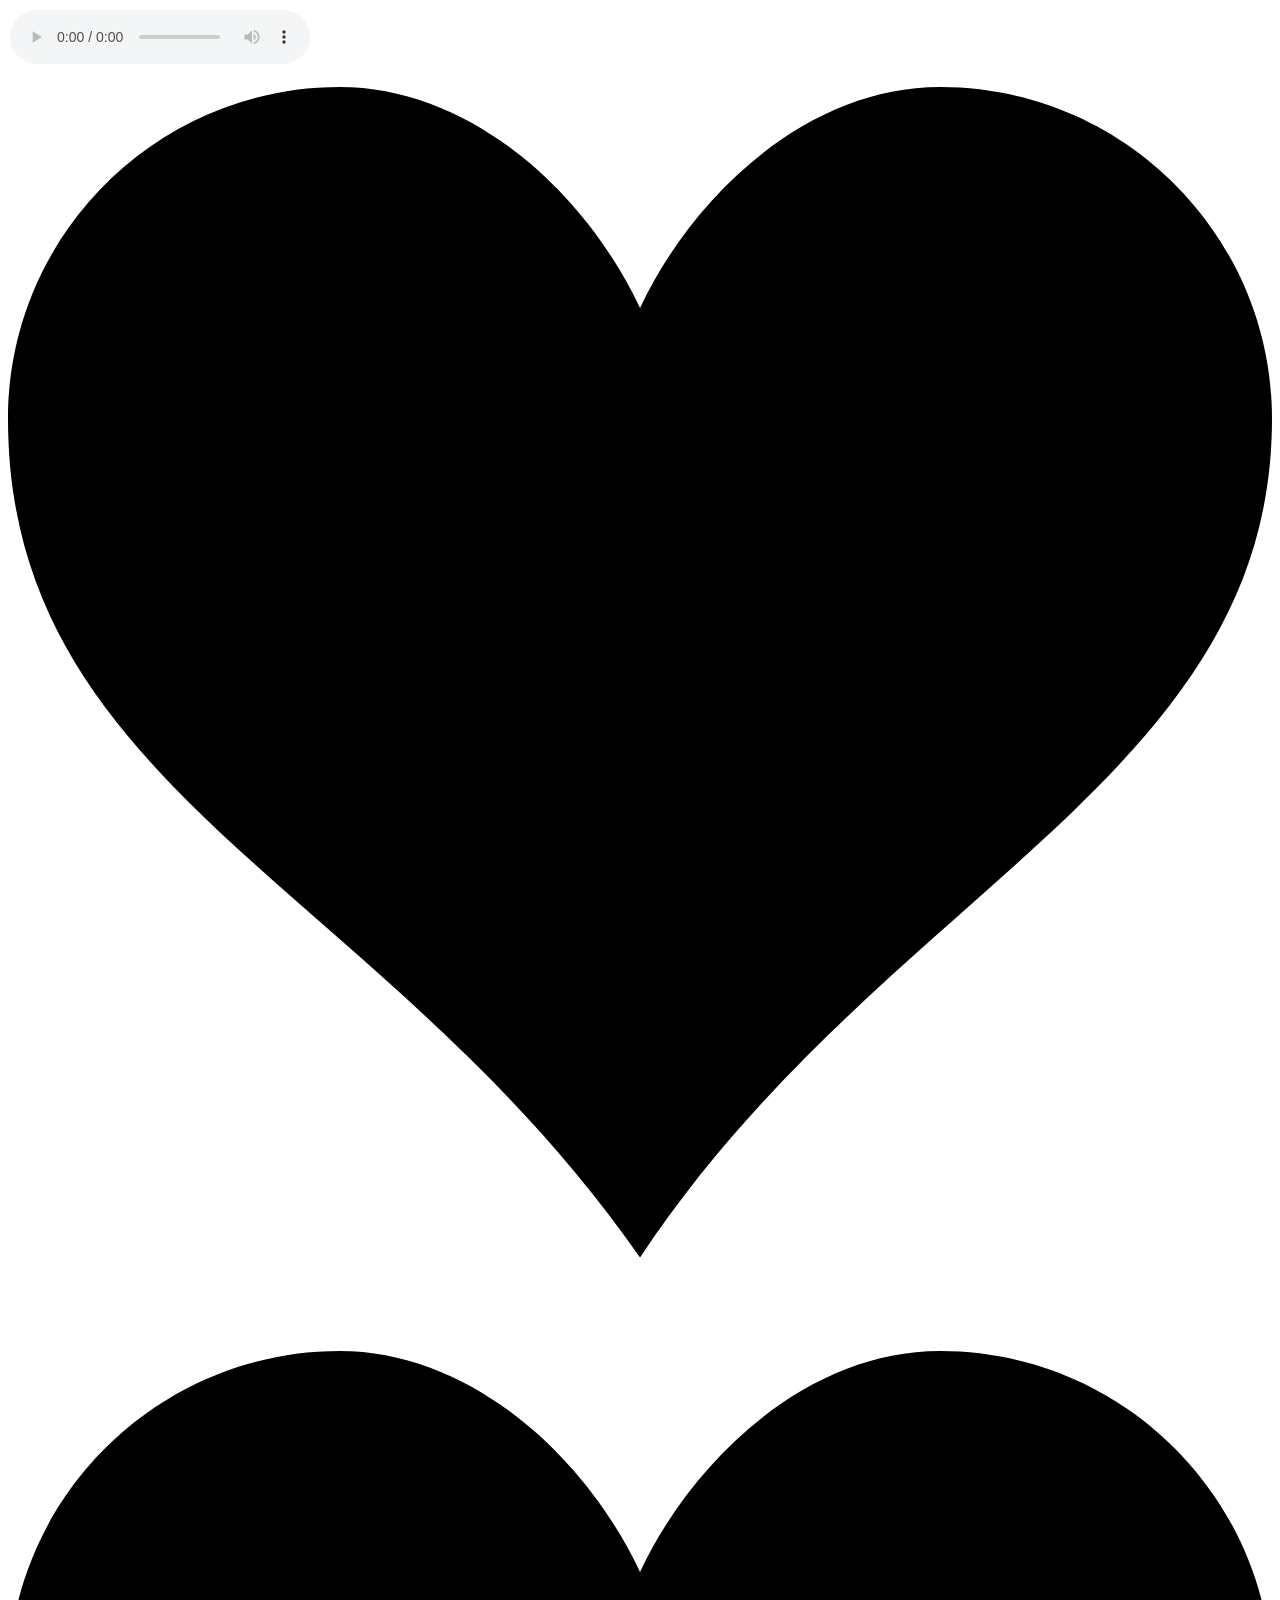
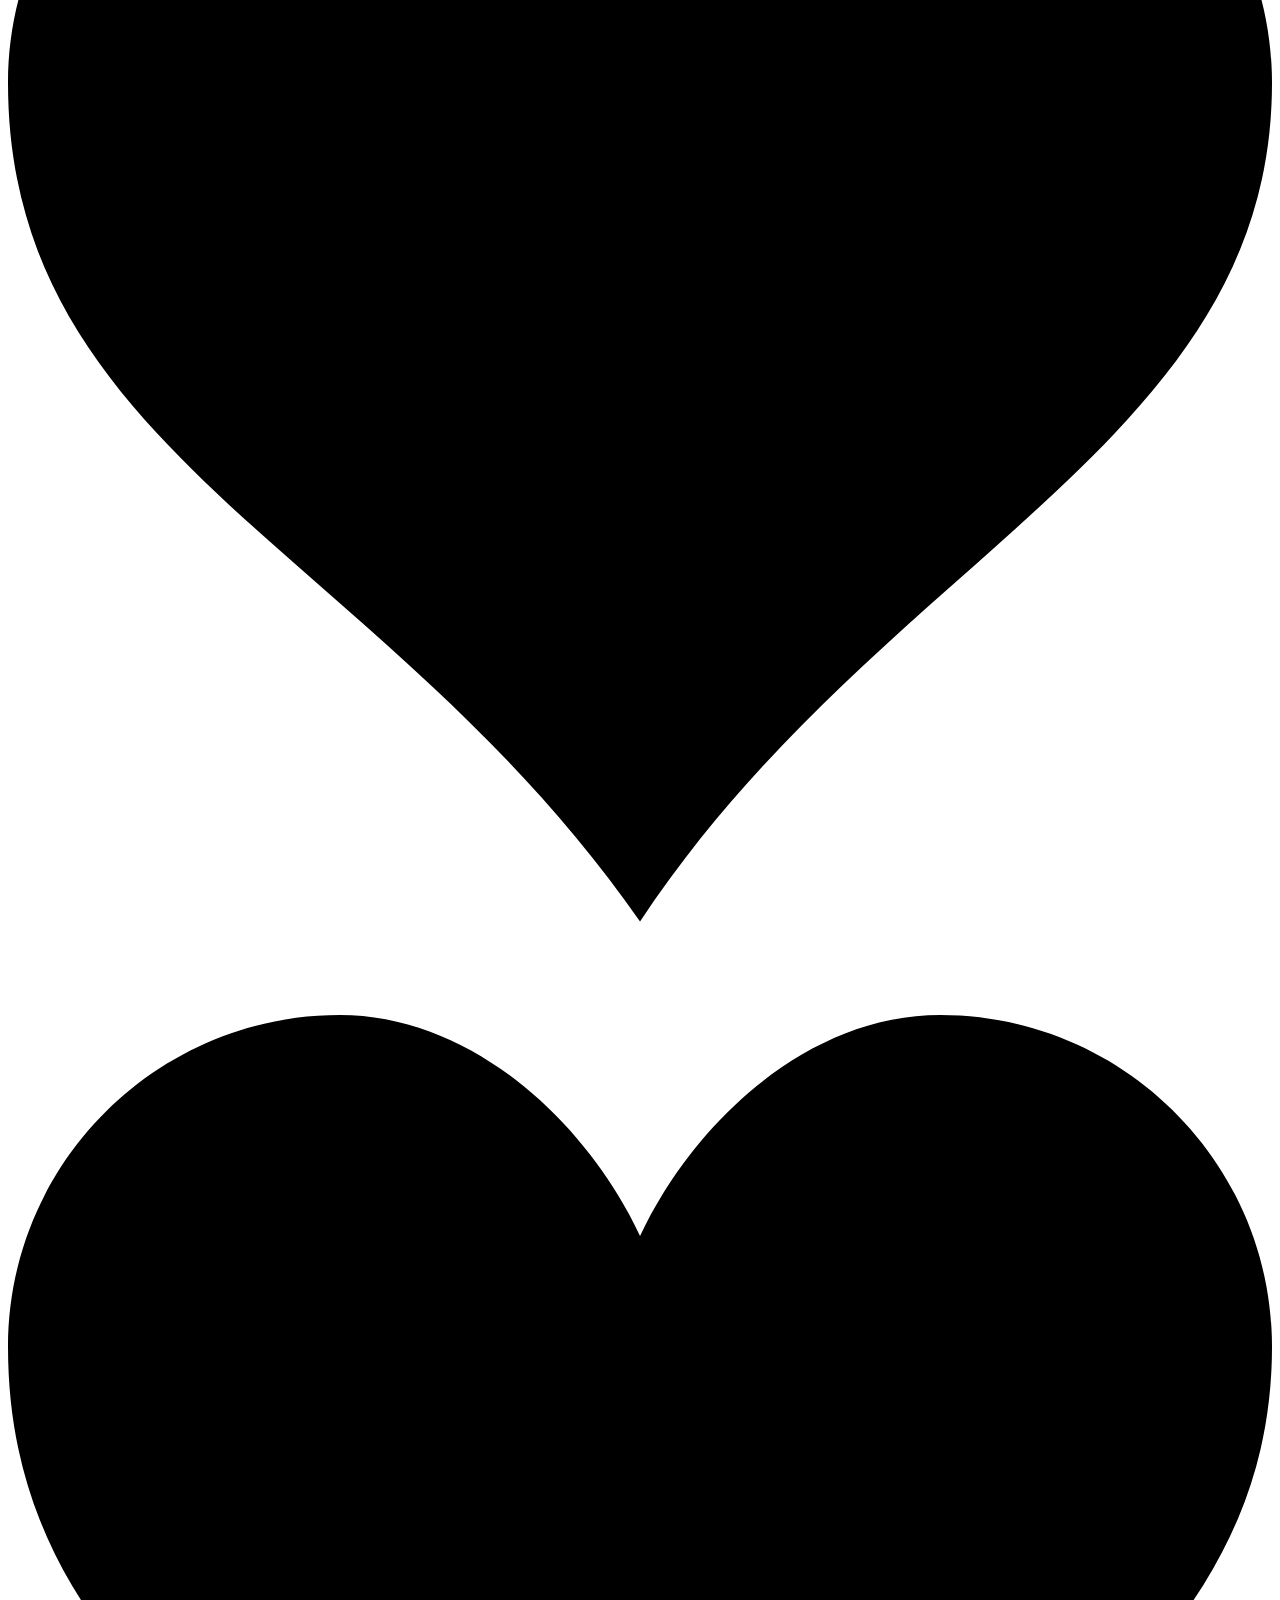
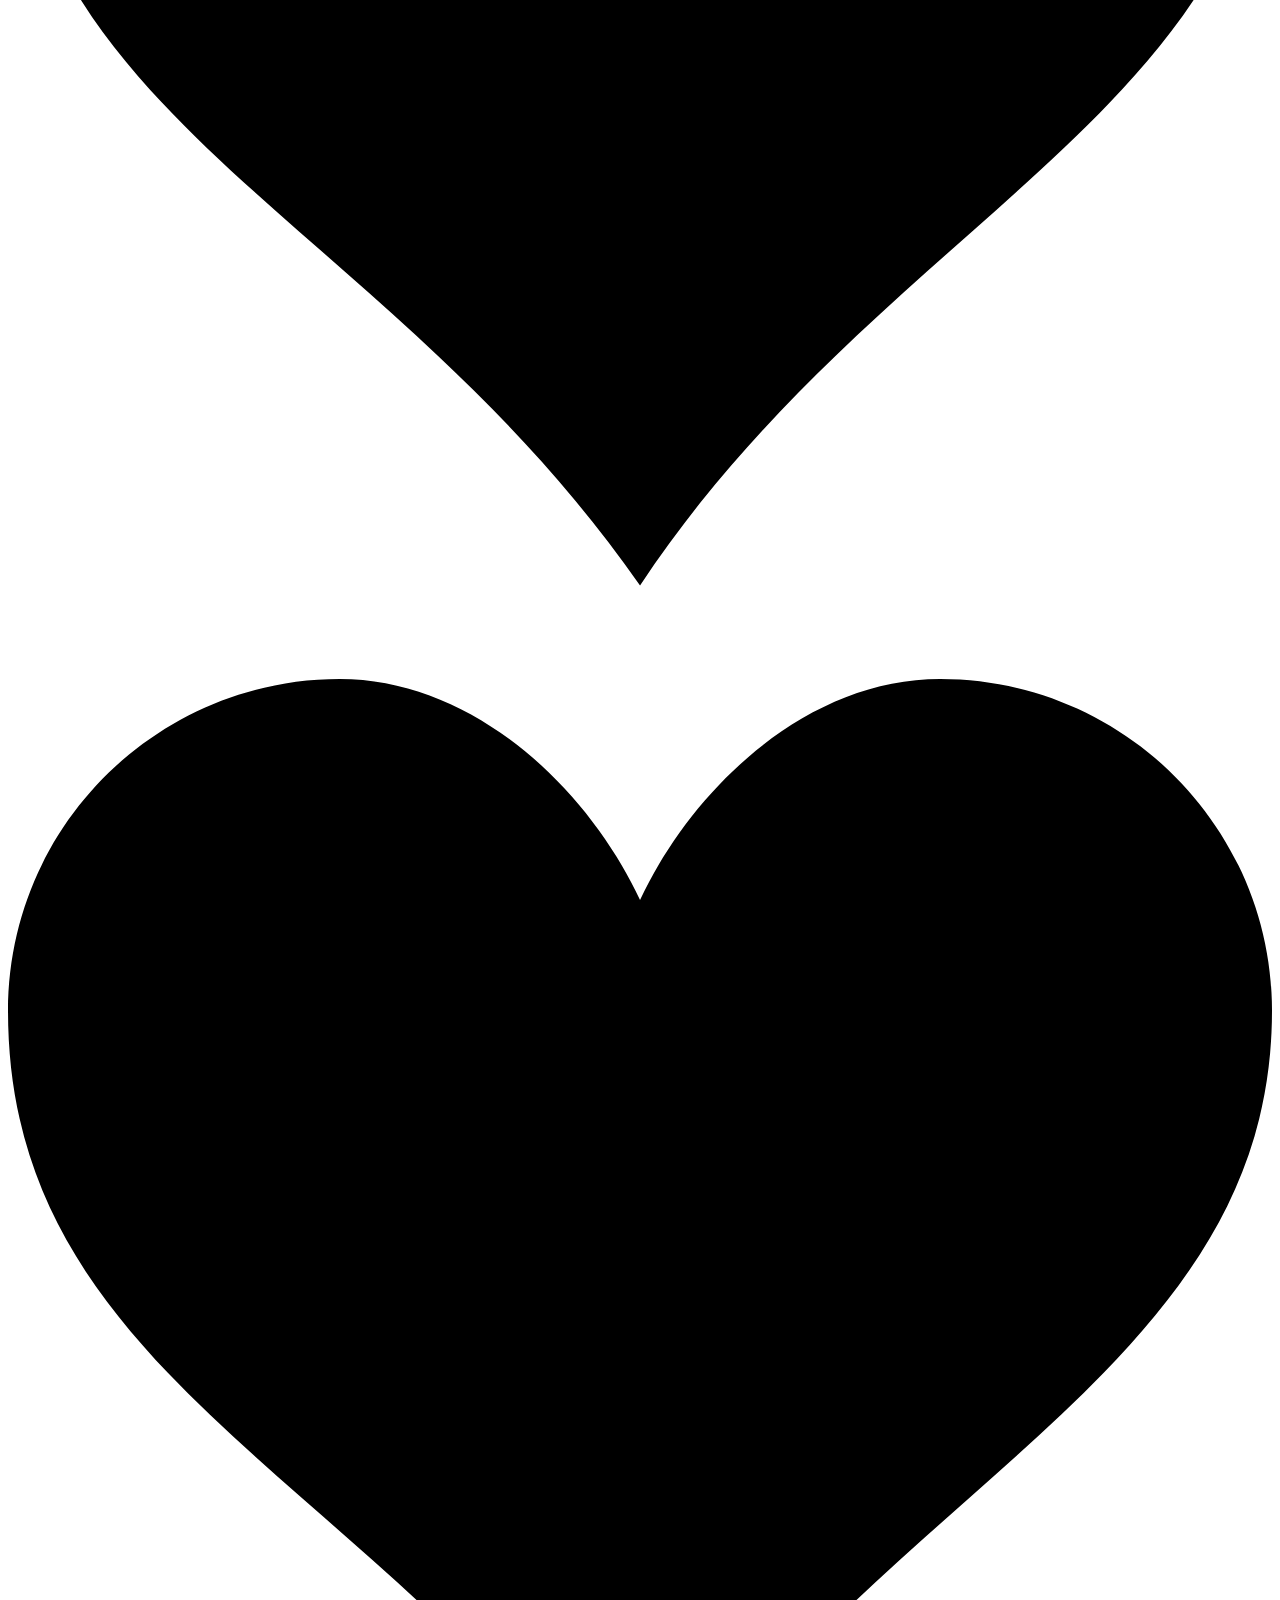
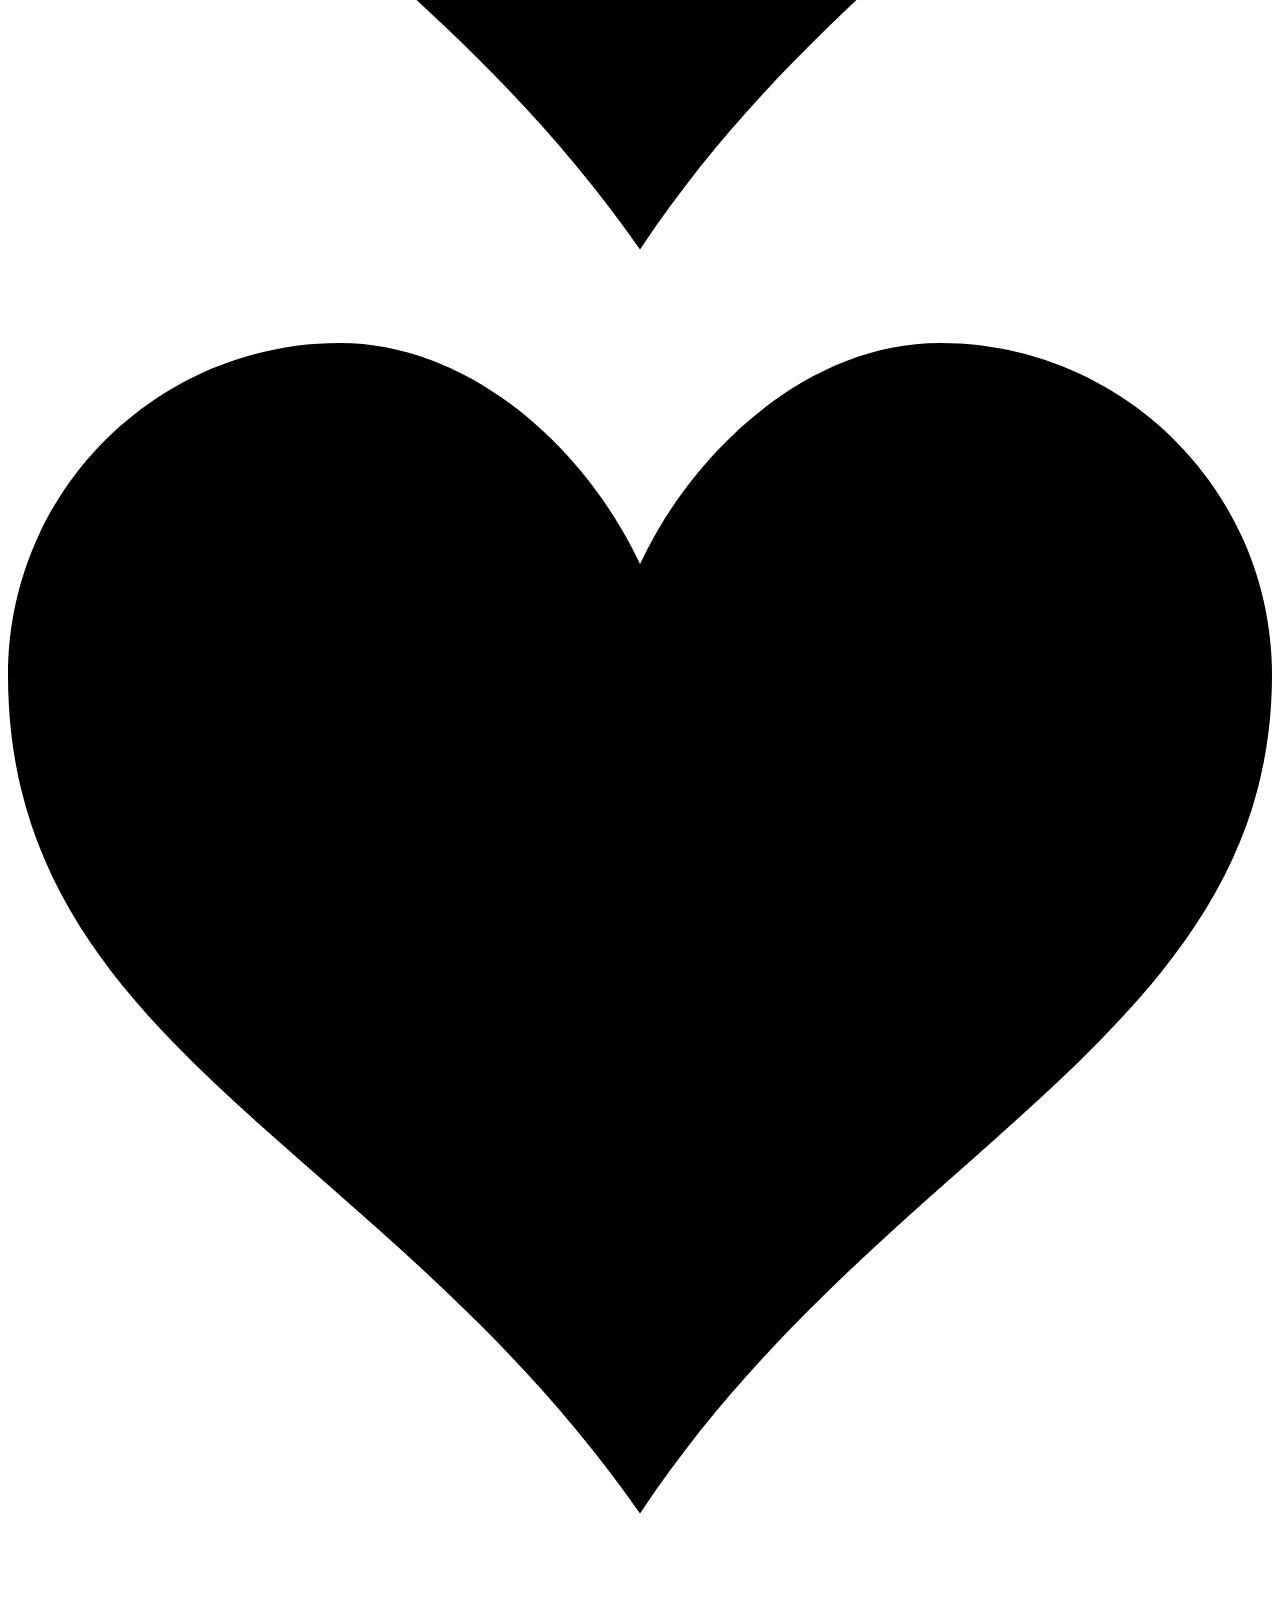
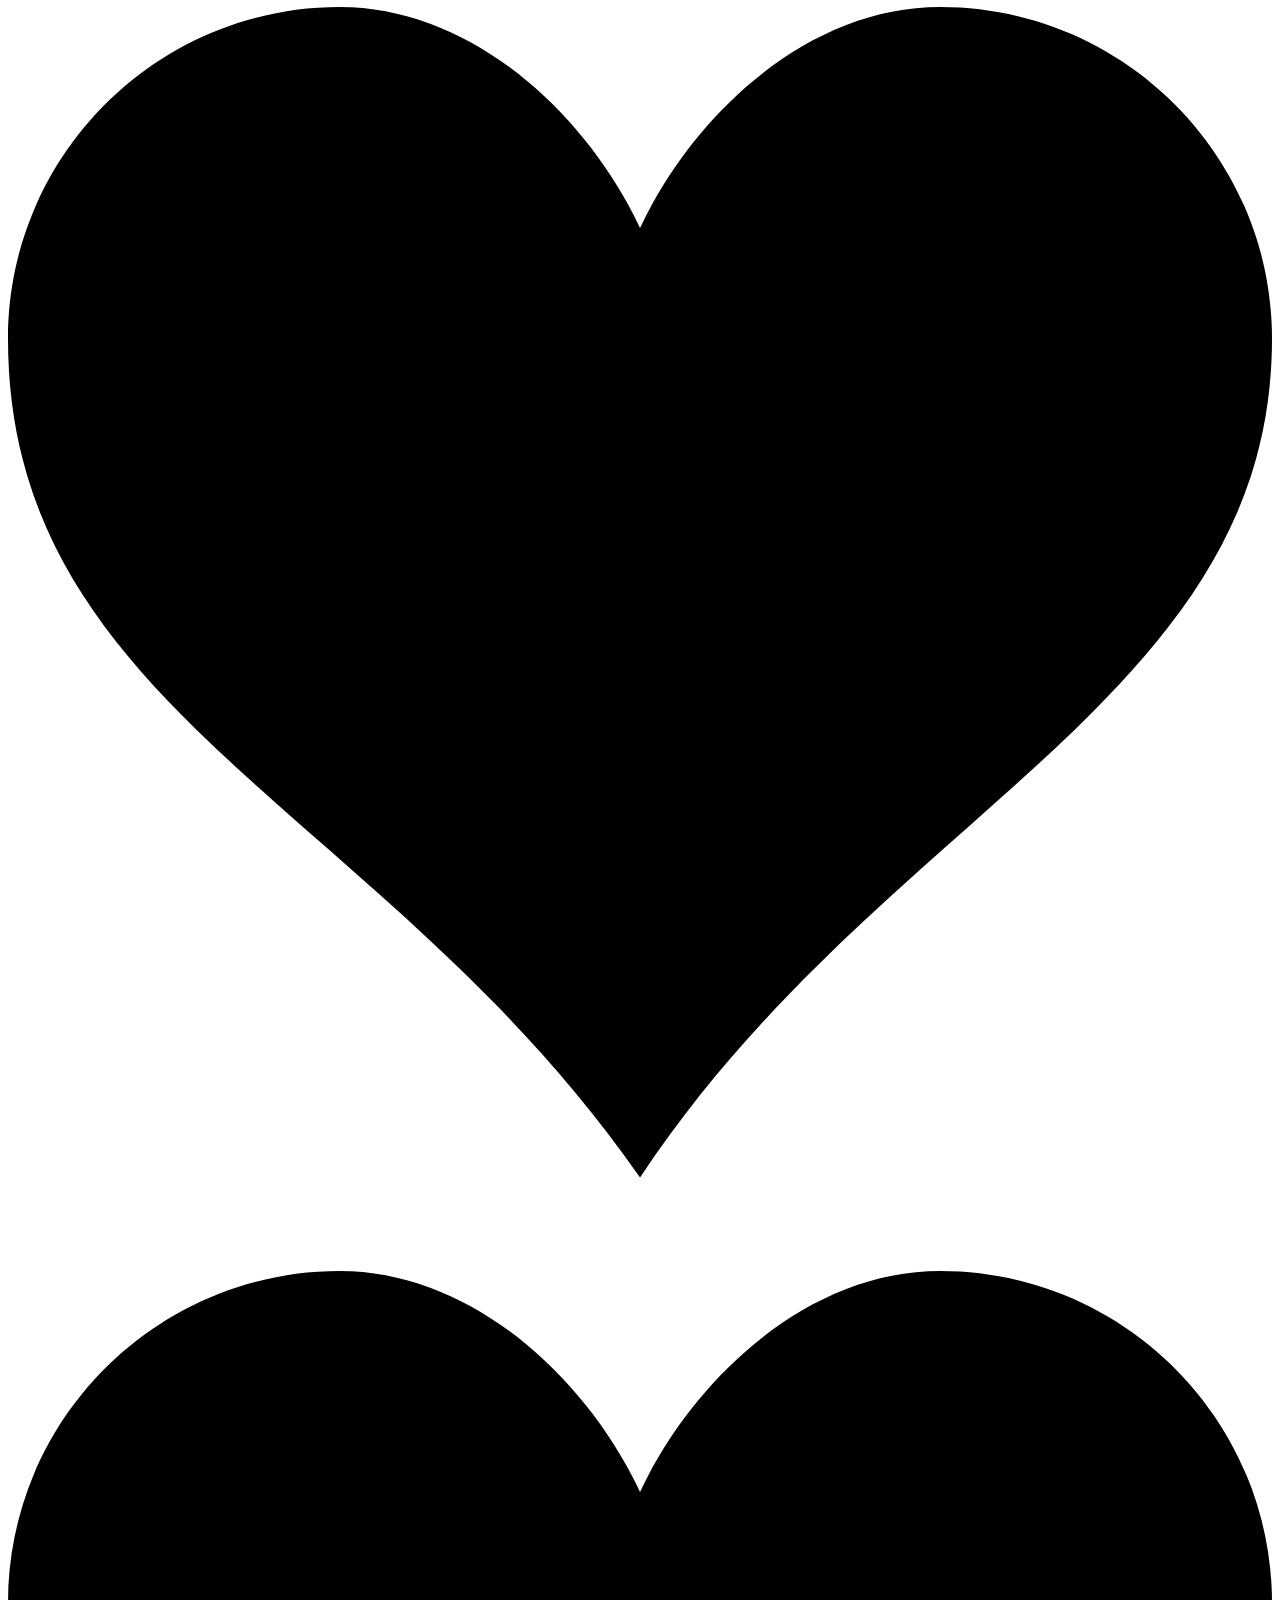
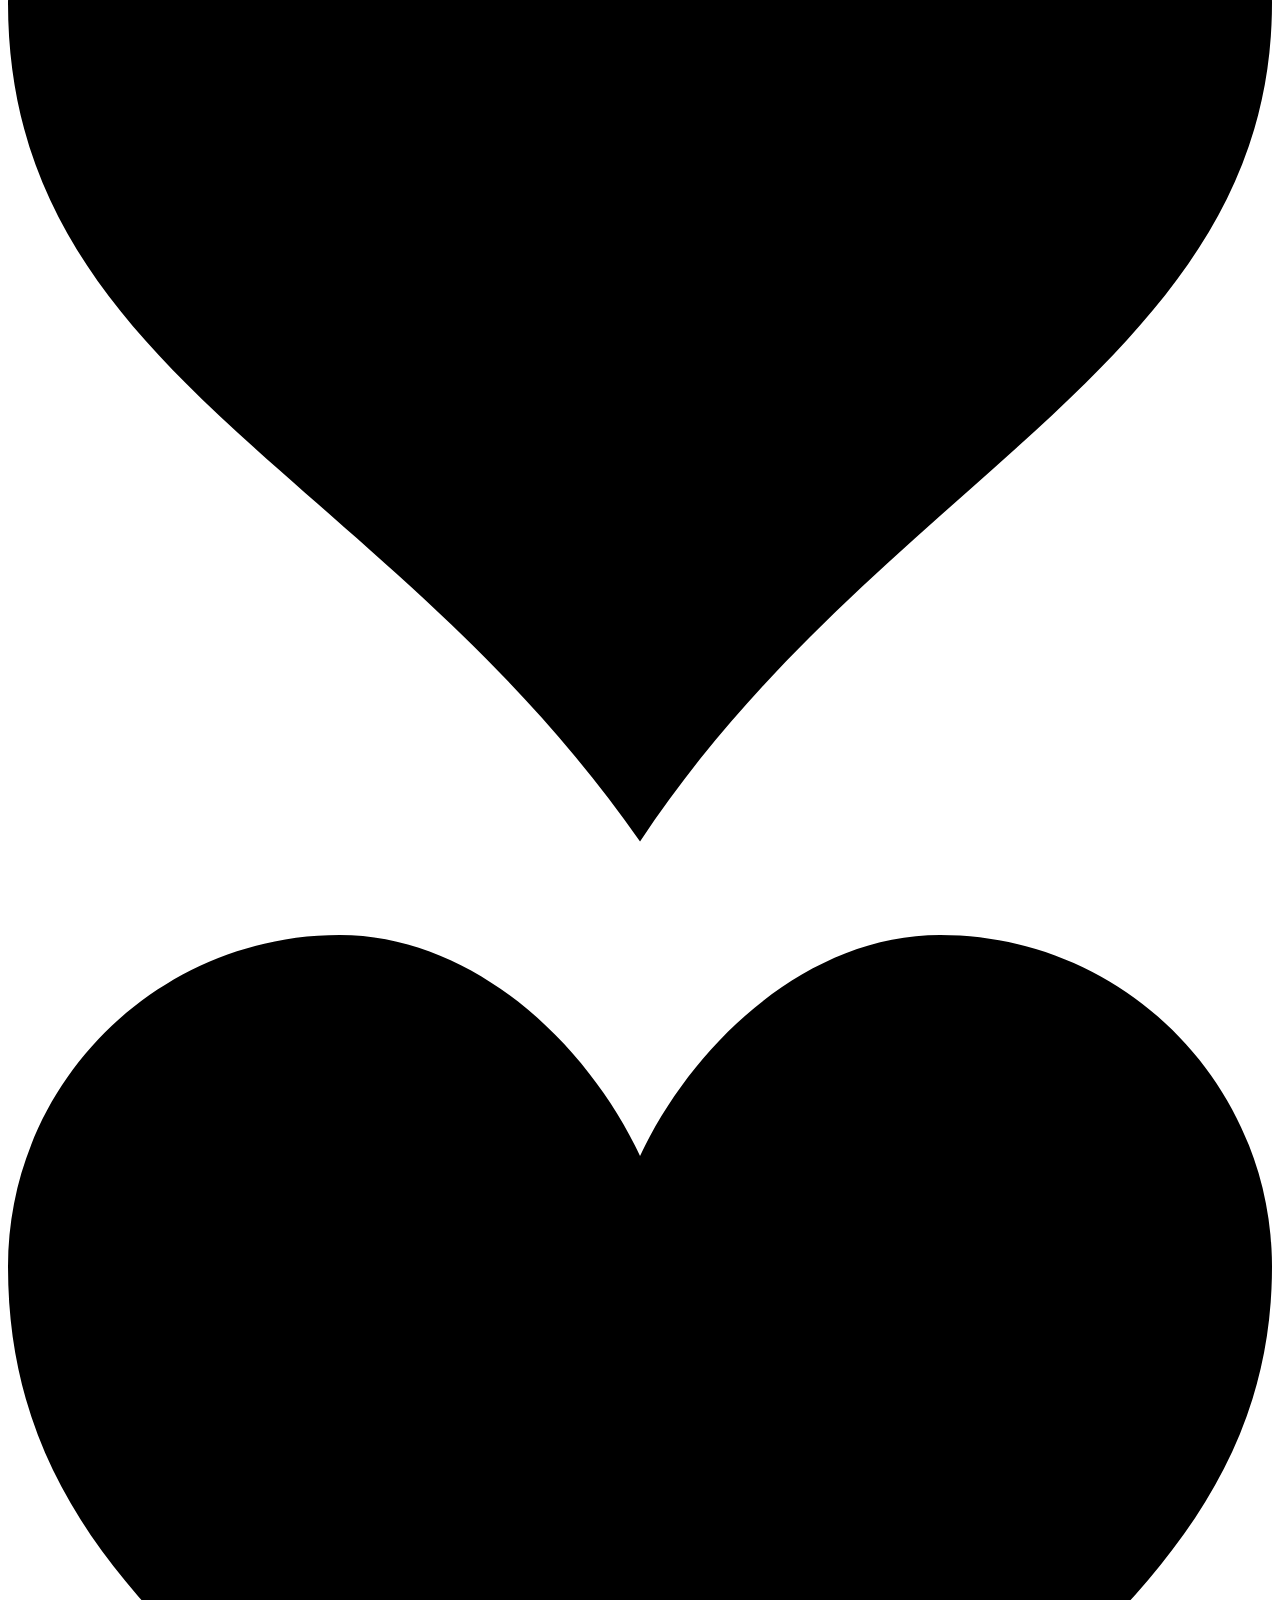
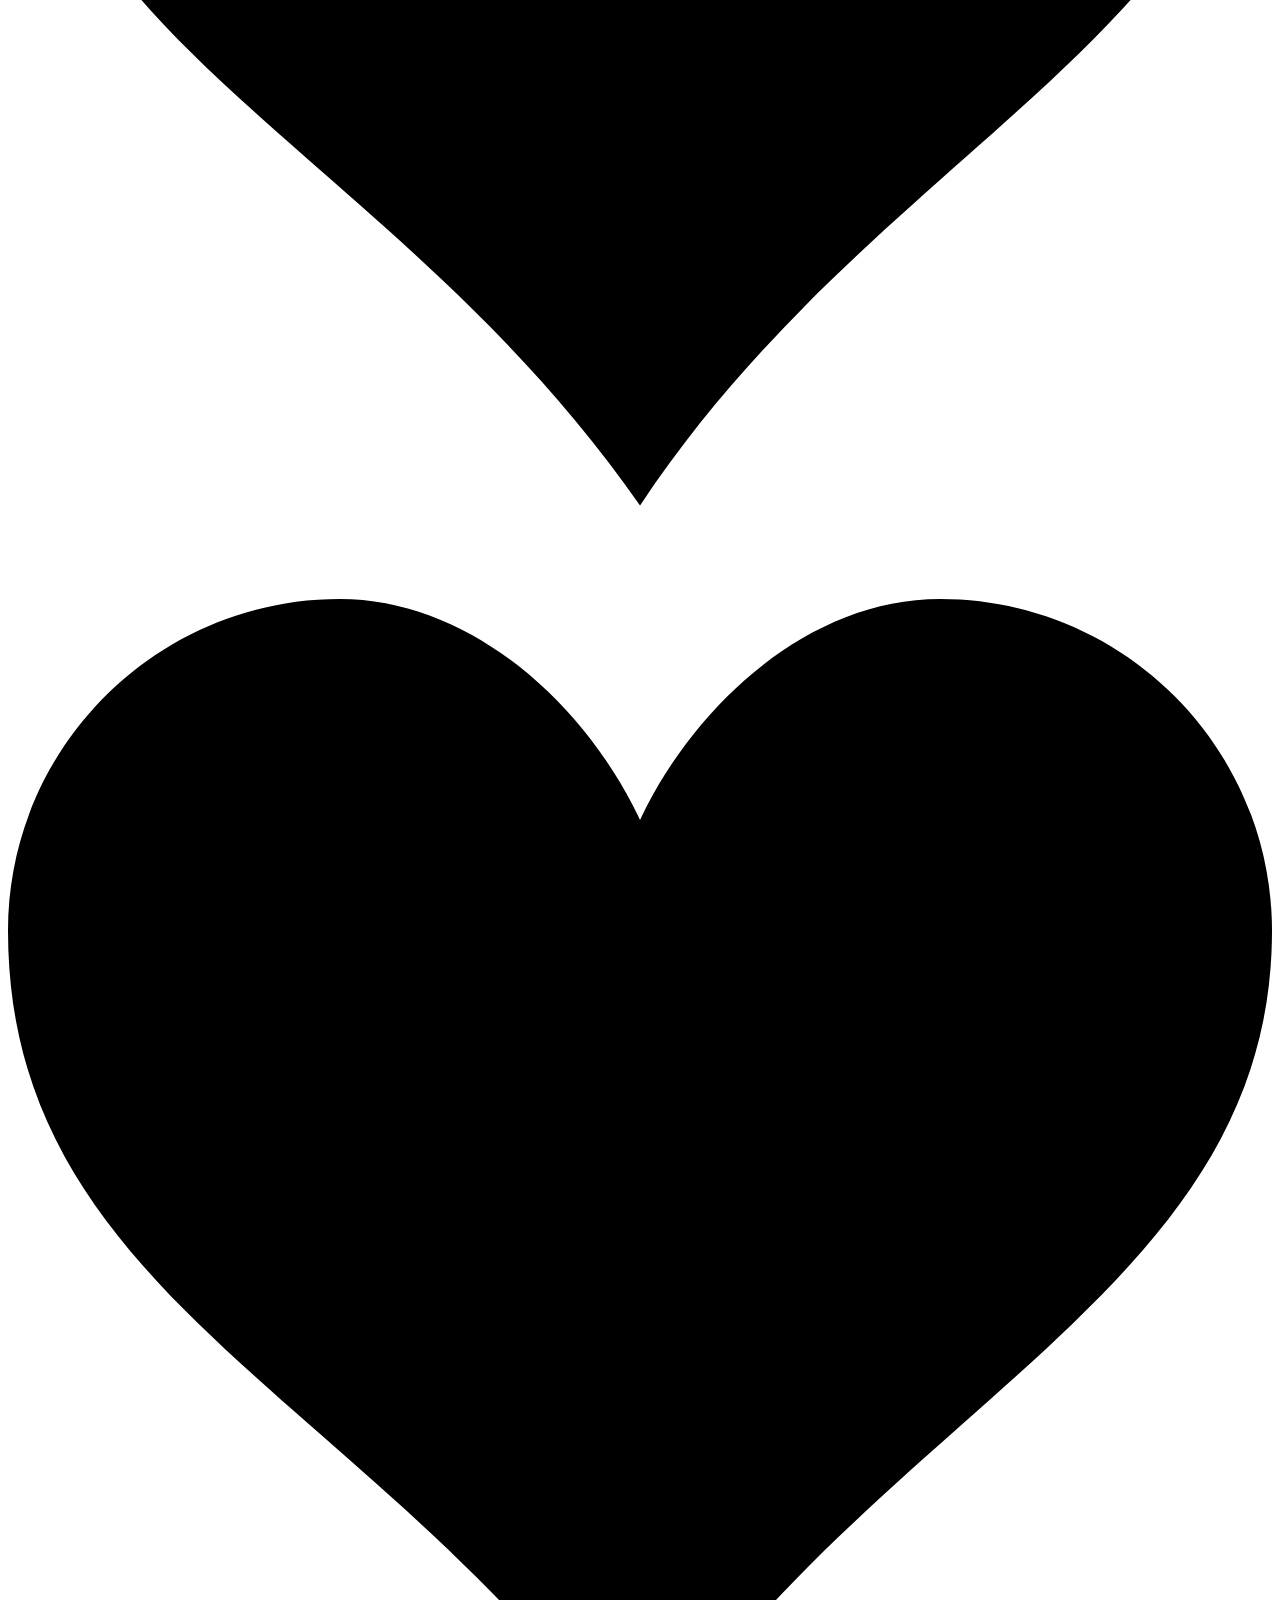
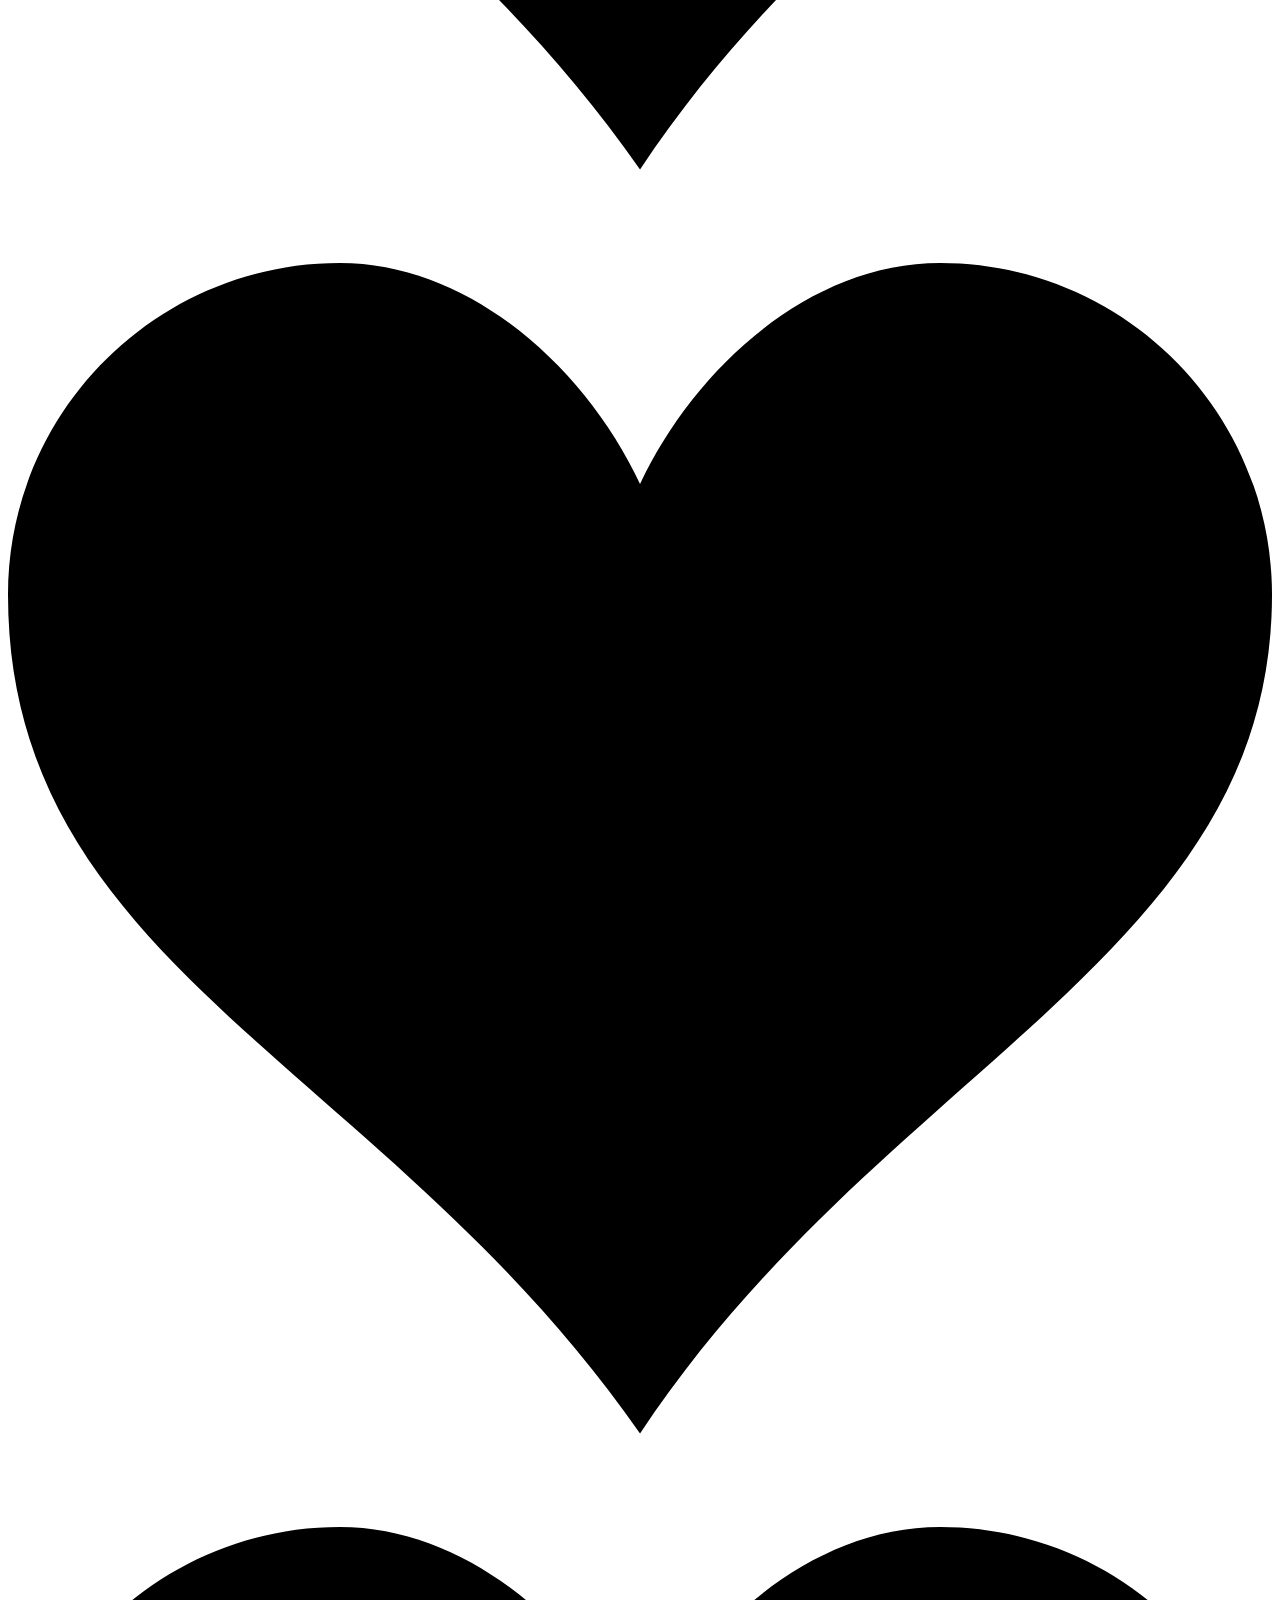
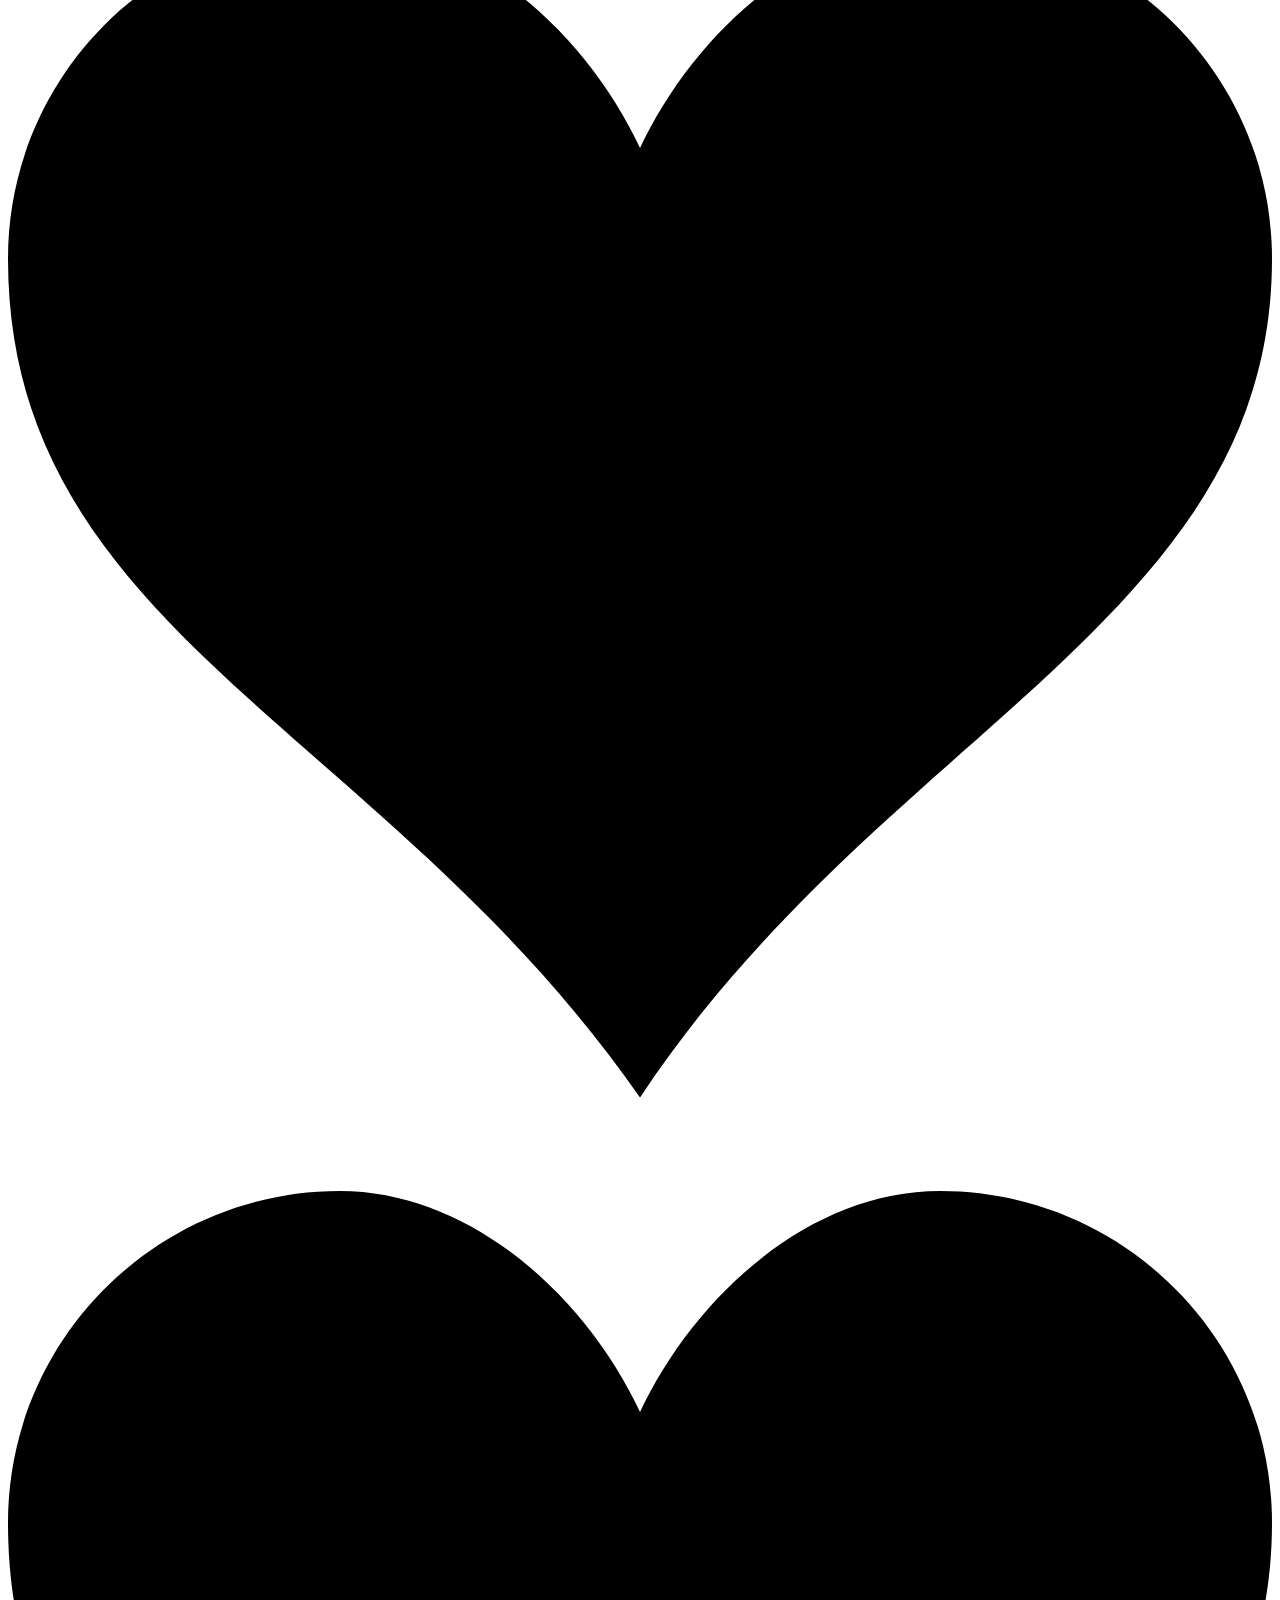
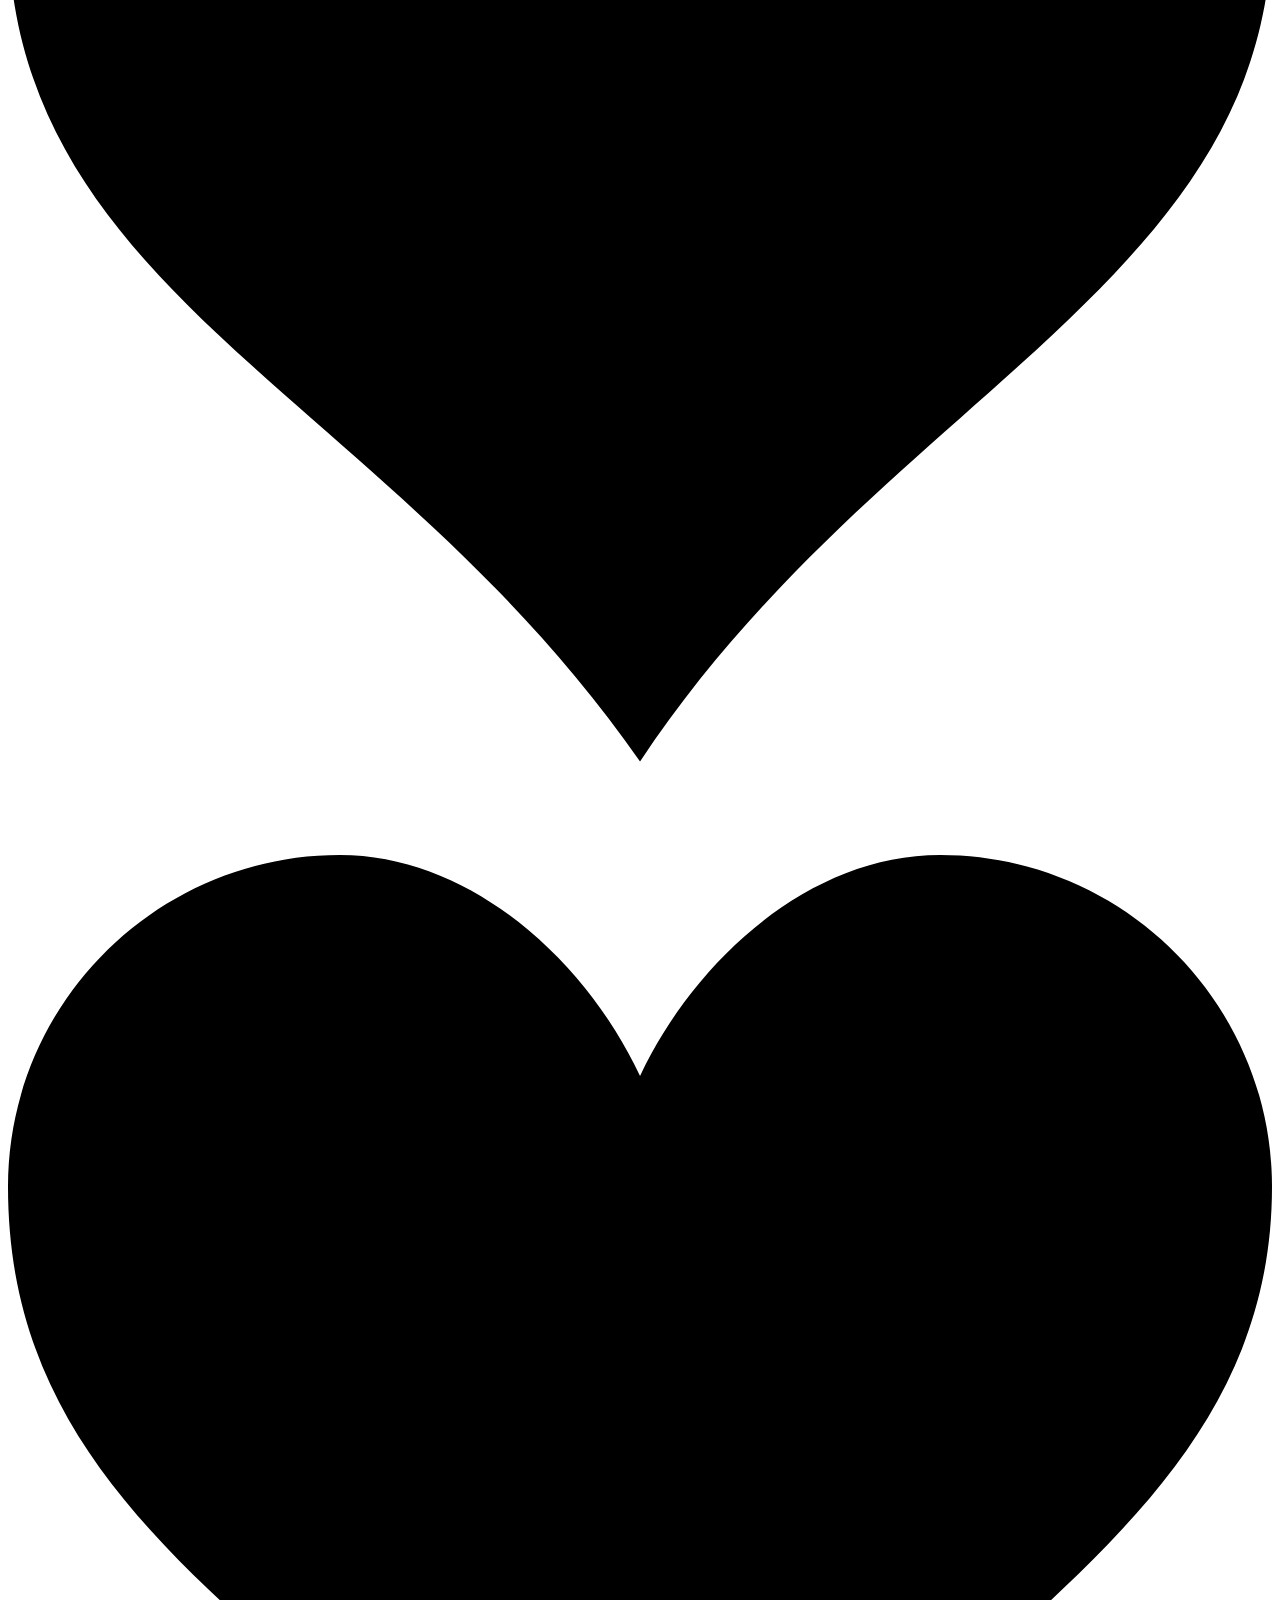
==== gift.html @ daddce22 "Create gift.html" ====
<link rel="stylesheet" href="style.css">
<script src="script.js"></script>
<body class="container">
  <!-- Background Audio -->
  <audio controls autoplay loop style="position: fixed; top: 10px; left: 10px; z-index: 1000; opacity: 0.8;">
    <source src="audio/bruno_mars.mp3" type="audio/mpeg">
    Your browser does not support the audio element.
  </audio>
  
  <div class="night"></div>
  <div class="flowers">
    <div class="flower flower--1">
      <div class="flower__leafs flower__leafs--1">
        <div class="flower__leaf flower__leaf--1"></div>
        <div class="flower__leaf flower__leaf--2"></div>
        <div class="flower__leaf flower__leaf--3"></div>
        <div class="flower__leaf flower__leaf--4"></div>
        <div class="flower__white-circle"></div>

        <div class="flower__light flower__light--1"></div>
        <div class="flower__light flower__light--2"></div>
        <div class="flower__light flower__light--3"></div>
        <div class="flower__light flower__light--4"></div>
        <div class="flower__light flower__light--5"></div>
        <div class="flower__light flower__light--6"></div>
        <div class="flower__light flower__light--7"></div>
        <div class="flower__light flower__light--8"></div>

      </div>
      <div class="flower__line">
        <div class="flower__line__leaf flower__line__leaf--1"></div>
        <div class="flower__line__leaf flower__line__leaf--2"></div>
        <div class="flower__line__leaf flower__line__leaf--3"></div>
        <div class="flower__line__leaf flower__line__leaf--4"></div>
        <div class="flower__line__leaf flower__line__leaf--5"></div>
        <div class="flower__line__leaf flower__line__leaf--6"></div>
      </div>
    </div>

    <div class="flower flower--2">
      <div class="flower__leafs flower__leafs--2">
        <div class="flower__leaf flower__leaf--1"></div>
        <div class="flower__leaf flower__leaf--2"></div>
        <div class="flower__leaf flower__leaf--3"></div>
        <div class="flower__leaf flower__leaf--4"></div>
        <div class="flower__white-circle"></div>

        <div class="flower__light flower__light--1"></div>
        <div class="flower__light flower__light--2"></div>
        <div class="flower__light flower__light--3"></div>
        <div class="flower__light flower__light--4"></div>
        <div class="flower__light flower__light--5"></div>
        <div class="flower__light flower__light--6"></div>
        <div class="flower__light flower__light--7"></div>
        <div class="flower__light flower__light--8"></div>

      </div>
      <div class="flower__line">
        <div class="flower__line__leaf flower__line__leaf--1"></div>
        <div class="flower__line__leaf flower__line__leaf--2"></div>
        <div class="flower__line__leaf flower__line__leaf--3"></div>
        <div class="flower__line__leaf flower__line__leaf--4"></div>
      </div>
    </div>

    <div class="flower flower--3">
      <div class="flower__leafs flower__leafs--3">
        <div class="flower__leaf flower__leaf--1"></div>
        <div class="flower__leaf flower__leaf--2"></div>
        <div class="flower__leaf flower__leaf--3"></div>
        <div class="flower__leaf flower__leaf--4"></div>
        <div class="flower__white-circle"></div>

        <div class="flower__light flower__light--1"></div>
        <div class="flower__light flower__light--2"></div>
        <div class="flower__light flower__light--3"></div>
        <div class="flower__light flower__light--4"></div>
        <div class="flower__light flower__light--5"></div>
        <div class="flower__light flower__light--6"></div>
        <div class="flower__light flower__light--7"></div>
        <div class="flower__light flower__light--8"></div>

      </div>
      <div class="flower__line">
        <div class="flower__line__leaf flower__line__leaf--1"></div>
        <div class="flower__line__leaf flower__line__leaf--2"></div>
        <div class="flower__line__leaf flower__line__leaf--3"></div>
        <div class="flower__line__leaf flower__line__leaf--4"></div>
      </div>
    </div>

    <div class="grow-ans" style="--d:1.2s">
      <div class="flower__g-long">
        <div class="flower__g-long__top"></div>
        <div class="flower__g-long__bottom"></div>
      </div>
    </div>

    <div class="growing-grass">
      <div class="flower__grass flower__grass--1">
        <div class="flower__grass--top"></div>
        <div class="flower__grass--bottom"></div>
        <div class="flower__grass__leaf flower__grass__leaf--1"></div>
        <div class="flower__grass__leaf flower__grass__leaf--2"></div>
        <div class="flower__grass__leaf flower__grass__leaf--3"></div>
        <div class="flower__grass__leaf flower__grass__leaf--4"></div>
        <div class="flower__grass__leaf flower__grass__leaf--5"></div>
        <div class="flower__grass__leaf flower__grass__leaf--6"></div>
        <div class="flower__grass__leaf flower__grass__leaf--7"></div>
        <div class="flower__grass__leaf flower__grass__leaf--8"></div>
        <div class="flower__grass__overlay"></div>
      </div>
    </div>

    <div class="growing-grass">
      <div class="flower__grass flower__grass--2">
        <div class="flower__grass--top"></div>
        <div class="flower__grass--bottom"></div>
        <div class="flower__grass__leaf flower__grass__leaf--1"></div>
        <div class="flower__grass__leaf flower__grass__leaf--2"></div>
        <div class="flower__grass__leaf flower__grass__leaf--3"></div>
        <div class="flower__grass__leaf flower__grass__leaf--4"></div>
        <div class="flower__grass__leaf flower__grass__leaf--5"></div>
        <div class="flower__grass__leaf flower__grass__leaf--6"></div>
        <div class="flower__grass__leaf flower__grass__leaf--7"></div>
        <div class="flower__grass__leaf flower__grass__leaf--8"></div>
        <div class="flower__grass__overlay"></div>
      </div>
    </div>

    <div class="grow-ans" style="--d:2.4s">
      <div class="flower__g-right flower__g-right--1">
        <div class="leaf"></div>
      </div>
    </div>

    <div class="grow-ans" style="--d:2.8s">
      <div class="flower__g-right flower__g-right--2">
        <div class="leaf"></div>
      </div>
    </div>

    <div class="grow-ans" style="--d:2.8s">
      <div class="flower__g-front">
        <div class="flower__g-front__leaf-wrapper flower__g-front__leaf-wrapper--1">
          <div class="flower__g-front__leaf"></div>
        </div>
        <div class="flower__g-front__leaf-wrapper flower__g-front__leaf-wrapper--2">
          <div class="flower__g-front__leaf"></div>
        </div>
        <div class="flower__g-front__leaf-wrapper flower__g-front__leaf-wrapper--3">
          <div class="flower__g-front__leaf"></div>
        </div>
        <div class="flower__g-front__leaf-wrapper flower__g-front__leaf-wrapper--4">
          <div class="flower__g-front__leaf"></div>
        </div>
        <div class="flower__g-front__leaf-wrapper flower__g-front__leaf-wrapper--5">
          <div class="flower__g-front__leaf"></div>
        </div>
        <div class="flower__g-front__leaf-wrapper flower__g-front__leaf-wrapper--6">
          <div class="flower__g-front__leaf"></div>
        </div>
        <div class="flower__g-front__leaf-wrapper flower__g-front__leaf-wrapper--7">
          <div class="flower__g-front__leaf"></div>
        </div>
        <div class="flower__g-front__leaf-wrapper flower__g-front__leaf-wrapper--8">
          <div class="flower__g-front__leaf"></div>
        </div>
        <div class="flower__g-front__line"></div>
      </div>
    </div>

    <div class="grow-ans" style="--d:3.2s">
      <div class="flower__g-fr">
        <div class="leaf"></div>
        <div class="flower__g-fr__leaf flower__g-fr__leaf--1"></div>
        <div class="flower__g-fr__leaf flower__g-fr__leaf--2"></div>
        <div class="flower__g-fr__leaf flower__g-fr__leaf--3"></div>
        <div class="flower__g-fr__leaf flower__g-fr__leaf--4"></div>
        <div class="flower__g-fr__leaf flower__g-fr__leaf--5"></div>
        <div class="flower__g-fr__leaf flower__g-fr__leaf--6"></div>
        <div class="flower__g-fr__leaf flower__g-fr__leaf--7"></div>
        <div class="flower__g-fr__leaf flower__g-fr__leaf--8"></div>
      </div>
    </div>

    <div class="long-g long-g--0">
      <div class="grow-ans" style="--d:3s">
        <div class="leaf leaf--0"></div>
      </div>
      <div class="grow-ans" style="--d:2.2s">
        <div class="leaf leaf--1"></div>
      </div>
      <div class="grow-ans" style="--d:3.4s">
        <div class="leaf leaf--2"></div>
      </div>
      <div class="grow-ans" style="--d:3.6s">
        <div class="leaf leaf--3"></div>
      </div>
    </div>

    <div class="long-g long-g--1">
      <div class="grow-ans" style="--d:3.6s">
        <div class="leaf leaf--0"></div>
      </div>
      <div class="grow-ans" style="--d:3.8s">
        <div class="leaf leaf--1"></div>
      </div>
      <div class="grow-ans" style="--d:4s">
        <div class="leaf leaf--2"></div>
      </div>
      <div class="grow-ans" style="--d:4.2s">
        <div class="leaf leaf--3"></div>
      </div>
    </div>

    <div class="long-g long-g--2">
      <div class="grow-ans" style="--d:4s">
        <div class="leaf leaf--0"></div>
      </div>
      <div class="grow-ans" style="--d:4.2s">
        <div class="leaf leaf--1"></div>
      </div>
      <div class="grow-ans" style="--d:4.4s">
        <div class="leaf leaf--2"></div>
      </div>
      <div class="grow-ans" style="--d:4.6s">
        <div class="leaf leaf--3"></div>
      </div>
    </div>

    <div class="long-g long-g--3">
      <div class="grow-ans" style="--d:4s">
        <div class="leaf leaf--0"></div>
      </div>
      <div class="grow-ans" style="--d:4.2s">
        <div class="leaf leaf--1"></div>
      </div>
      <div class="grow-ans" style="--d:3s">
        <div class="leaf leaf--2"></div>
      </div>
      <div class="grow-ans" style="--d:3.6s">
        <div class="leaf leaf--3"></div>
      </div>
    </div>

    <div class="long-g long-g--4">
      <div class="grow-ans" style="--d:4s">
        <div class="leaf leaf--0"></div>
      </div>
      <div class="grow-ans" style="--d:4.2s">
        <div class="leaf leaf--1"></div>
      </div>
      <div class="grow-ans" style="--d:3s">
        <div class="leaf leaf--2"></div>
      </div>
      <div class="grow-ans" style="--d:3.6s">
        <div class="leaf leaf--3"></div>
      </div>
    </div>

    <div class="long-g long-g--5">
      <div class="grow-ans" style="--d:4s">
        <div class="leaf leaf--0"></div>
      </div>
      <div class="grow-ans" style="--d:4.2s">
        <div class="leaf leaf--1"></div>
      </div>
      <div class="grow-ans" style="--d:3s">
        <div class="leaf leaf--2"></div>
      </div>
      <div class="grow-ans" style="--d:3.6s">
        <div class="leaf leaf--3"></div>
      </div>
    </div>

    <div class="long-g long-g--6">
      <div class="grow-ans" style="--d:4.2s">
        <div class="leaf leaf--0"></div>
      </div>
      <div class="grow-ans" style="--d:4.4s">
        <div class="leaf leaf--1"></div>
      </div>
      <div class="grow-ans" style="--d:4.6s">
        <div class="leaf leaf--2"></div>
      </div>
      <div class="grow-ans" style="--d:4.8s">
        <div class="leaf leaf--3"></div>
      </div>
    </div>

    <div class="long-g long-g--7">
      <div class="grow-ans" style="--d:3s">
        <div class="leaf leaf--0"></div>
      </div>
      <div class="grow-ans" style="--d:3.2s">
        <div class="leaf leaf--1"></div>
      </div>
      <div class="grow-ans" style="--d:3.5s">
        <div class="leaf leaf--2"></div>
      </div>
      <div class="grow-ans" style="--d:3.6s">
        <div class="leaf leaf--3"></div>
      </div>
    </div>
  </div>
  <script src="main.js"></script>
  <div class="bubbles">
    <div class="bubble"><svg class="heart" viewBox="0 0 32 32">
        <title>heart22</title>
        <path d="M23.6 2c-3.363 0-6.258 2.736-7.599 5.594-1.342-2.858-4.237-5.594-7.601-5.594-4.637 0-8.4 3.764-8.4 8.401 0 9.433 9.516 11.906 16.001 21.232 6.13-9.268 15.999-12.1 15.999-21.232 0-4.637-3.763-8.401-8.4-8.401z"></path>
      </svg>
    </div>
    <div class="bubble"><svg class="heart" viewBox="0 0 32 32">
        <title>heart22</title>
        <path d="M23.6 2c-3.363 0-6.258 2.736-7.599 5.594-1.342-2.858-4.237-5.594-7.601-5.594-4.637 0-8.4 3.764-8.4 8.401 0 9.433 9.516 11.906 16.001 21.232 6.13-9.268 15.999-12.1 15.999-21.232 0-4.637-3.763-8.401-8.4-8.401z"></path>
      </svg>
    </div>
    <div class="bubble"><svg class="heart" viewBox="0 0 32 32">
        <title>heart22</title>
        <path d="M23.6 2c-3.363 0-6.258 2.736-7.599 5.594-1.342-2.858-4.237-5.594-7.601-5.594-4.637 0-8.4 3.764-8.4 8.401 0 9.433 9.516 11.906 16.001 21.232 6.13-9.268 15.999-12.1 15.999-21.232 0-4.637-3.763-8.401-8.4-8.401z"></path>
      </svg>
    </div>
    <div class="bubble"><svg class="heart" viewBox="0 0 32 32">
        <title>heart22</title>
        <path d="M23.6 2c-3.363 0-6.258 2.736-7.599 5.594-1.342-2.858-4.237-5.594-7.601-5.594-4.637 0-8.4 3.764-8.4 8.401 0 9.433 9.516 11.906 16.001 21.232 6.13-9.268 15.999-12.1 15.999-21.232 0-4.637-3.763-8.401-8.4-8.401z"></path>
      </svg>
    </div>
    <div class="bubble"><svg class="heart" viewBox="0 0 32 32">
        <title>heart22</title>
        <path d="M23.6 2c-3.363 0-6.258 2.736-7.599 5.594-1.342-2.858-4.237-5.594-7.601-5.594-4.637 0-8.4 3.764-8.4 8.401 0 9.433 9.516 11.906 16.001 21.232 6.13-9.268 15.999-12.1 15.999-21.232 0-4.637-3.763-8.401-8.4-8.401z"></path>
      </svg>
    </div>
    <div class="bubble"><svg class="heart" viewBox="0 0 32 32">
        <title>heart22</title>
        <path d="M23.6 2c-3.363 0-6.258 2.736-7.599 5.594-1.342-2.858-4.237-5.594-7.601-5.594-4.637 0-8.4 3.764-8.4 8.401 0 9.433 9.516 11.906 16.001 21.232 6.13-9.268 15.999-12.1 15.999-21.232 0-4.637-3.763-8.401-8.4-8.401z"></path>
      </svg>
    </div>
    <div class="bubble"><svg class="heart" viewBox="0 0 32 32">
        <title>heart22</title>
        <path d="M23.6 2c-3.363 0-6.258 2.736-7.599 5.594-1.342-2.858-4.237-5.594-7.601-5.594-4.637 0-8.4 3.764-8.4 8.401 0 9.433 9.516 11.906 16.001 21.232 6.13-9.268 15.999-12.1 15.999-21.232 0-4.637-3.763-8.401-8.4-8.401z"></path>
      </svg>
    </div>
    <div class="bubble"><svg class="heart" viewBox="0 0 32 32">
        <title>heart22</title>
        <path d="M23.6 2c-3.363 0-6.258 2.736-7.599 5.594-1.342-2.858-4.237-5.594-7.601-5.594-4.637 0-8.4 3.764-8.4 8.401 0 9.433 9.516 11.906 16.001 21.232 6.13-9.268 15.999-12.1 15.999-21.232 0-4.637-3.763-8.401-8.4-8.401z"></path>
      </svg>
    </div>
    <div class="bubble"><svg class="heart" viewBox="0 0 32 32">
        <title>heart22</title>
        <path d="M23.6 2c-3.363 0-6.258 2.736-7.599 5.594-1.342-2.858-4.237-5.594-7.601-5.594-4.637 0-8.4 3.764-8.4 8.401 0 9.433 9.516 11.906 16.001 21.232 6.13-9.268 15.999-12.1 15.999-21.232 0-4.637-3.763-8.401-8.4-8.401z"></path>
      </svg>
    </div>
    <div class="bubble"><svg class="heart" viewBox="0 0 32 32">
        <title>heart22</title>
        <path d="M23.6 2c-3.363 0-6.258 2.736-7.599 5.594-1.342-2.858-4.237-5.594-7.601-5.594-4.637 0-8.4 3.764-8.4 8.401 0 9.433 9.516 11.906 16.001 21.232 6.13-9.268 15.999-12.1 15.999-21.232 0-4.637-3.763-8.401-8.4-8.401z"></path>
      </svg>
    </div>
    <div class="bubble"><svg class="heart" viewBox="0 0 32 32">
        <title>heart22</title>
        <path d="M23.6 2c-3.363 0-6.258 2.736-7.599 5.594-1.342-2.858-4.237-5.594-7.601-5.594-4.637 0-8.4 3.764-8.4 8.401 0 9.433 9.516 11.906 16.001 21.232 6.13-9.268 15.999-12.1 15.999-21.232 0-4.637-3.763-8.401-8.4-8.401z"></path>
      </svg>
    </div>
    <div class="bubble"><svg class="heart" viewBox="0 0 32 32">
        <title>heart22</title>
        <path d="M23.6 2c-3.363 0-6.258 2.736-7.599 5.594-1.342-2.858-4.237-5.594-7.601-5.594-4.637 0-8.4 3.764-8.4 8.401 0 9.433 9.516 11.906 16.001 21.232 6.13-9.268 15.999-12.1 15.999-21.232 0-4.637-3.763-8.401-8.4-8.401z"></path>
      </svg>
    </div>
    <div class="bubble"><svg class="heart" viewBox="0 0 32 32">
        <title>heart22</title>
        <path d="M23.6 2c-3.363 0-6.258 2.736-7.599 5.594-1.342-2.858-4.237-5.594-7.601-5.594-4.637 0-8.4 3.764-8.4 8.401 0 9.433 9.516 11.906 16.001 21.232 6.13-9.268 15.999-12.1 15.999-21.232 0-4.637-3.763-8.401-8.4-8.401z"></path>
      </svg>
    </div>
    <div class="bubble"><svg class="heart" viewBox="0 0 32 32">
        <title>heart22</title>
        <path d="M23.6 2c-3.363 0-6.258 2.736-7.599 5.594-1.342-2.858-4.237-5.594-7.601-5.594-4.637 0-8.4 3.764-8.4 8.401 0 9.433 9.516 11.906 16.001 21.232 6.13-9.268 15.999-12.1 15.999-21.232 0-4.637-3.763-8.401-8.4-8.401z"></path>
      </svg>
    </div>
    <div class="bubble"><svg class="heart" viewBox="0 0 32 32">
        <title>heart22</title>
        <path d="M23.6 2c-3.363 0-6.258 2.736-7.599 5.594-1.342-2.858-4.237-5.594-7.601-5.594-4.637 0-8.4 3.764-8.4 8.401 0 9.433 9.516 11.906 16.001 21.232 6.13-9.268 15.999-12.1 15.999-21.232 0-4.637-3.763-8.401-8.4-8.401z"></path>
      </svg>
    </div>
    <div class="bubble"><svg class="heart" viewBox="0 0 32 32">
        <title>heart22</title>
        <path d="M23.6 2c-3.363 0-6.258 2.736-7.599 5.594-1.342-2.858-4.237-5.594-7.601-5.594-4.637 0-8.4 3.764-8.4 8.401 0 9.433 9.516 11.906 16.001 21.232 6.13-9.268 15.999-12.1 15.999-21.232 0-4.637-3.763-8.401-8.4-8.401z"></path>
      </svg>
    </div>
    <div class="bubble"><svg class="heart" viewBox="0 0 32 32">
        <title>heart22</title>
        <path d="M23.6 2c-3.363 0-6.258 2.736-7.599 5.594-1.342-2.858-4.237-5.594-7.601-5.594-4.637 0-8.4 3.764-8.4 8.401 0 9.433 9.516 11.906 16.001 21.232 6.13-9.268 15.999-12.1 15.999-21.232 0-4.637-3.763-8.401-8.4-8.401z"></path>
      </svg>
    </div>
    <div class="bubble"><svg class="heart" viewBox="0 0 32 32">
        <title>heart22</title>
        <path d="M23.6 2c-3.363 0-6.258 2.736-7.599 5.594-1.342-2.858-4.237-5.594-7.601-5.594-4.637 0-8.4 3.764-8.4 8.401 0 9.433 9.516 11.906 16.001 21.232 6.13-9.268 15.999-12.1 15.999-21.232 0-4.637-3.763-8.401-8.4-8.401z"></path>
      </svg>
    </div>
    <div class="bubble"><svg class="heart" viewBox="0 0 32 32">
        <title>heart22</title>
        <path d="M23.6 2c-3.363 0-6.258 2.736-7.599 5.594-1.342-2.858-4.237-5.594-7.601-5.594-4.637 0-8.4 3.764-8.4 8.401 0 9.433 9.516 11.906 16.001 21.232 6.13-9.268 15.999-12.1 15.999-21.232 0-4.637-3.763-8.401-8.4-8.401z"></path>
      </svg>
    </div>
    <div class="bubble"><svg class="heart" viewBox="0 0 32 32">
        <title>heart22</title>
        <path d="M23.6 2c-3.363 0-6.258 2.736-7.599 5.594-1.342-2.858-4.237-5.594-7.601-5.594-4.637 0-8.4 3.764-8.4 8.401 0 9.433 9.516 11.906 16.001 21.232 6.13-9.268 15.999-12.1 15.999-21.232 0-4.637-3.763-8.401-8.4-8.401z"></path>
      </svg>
</body>
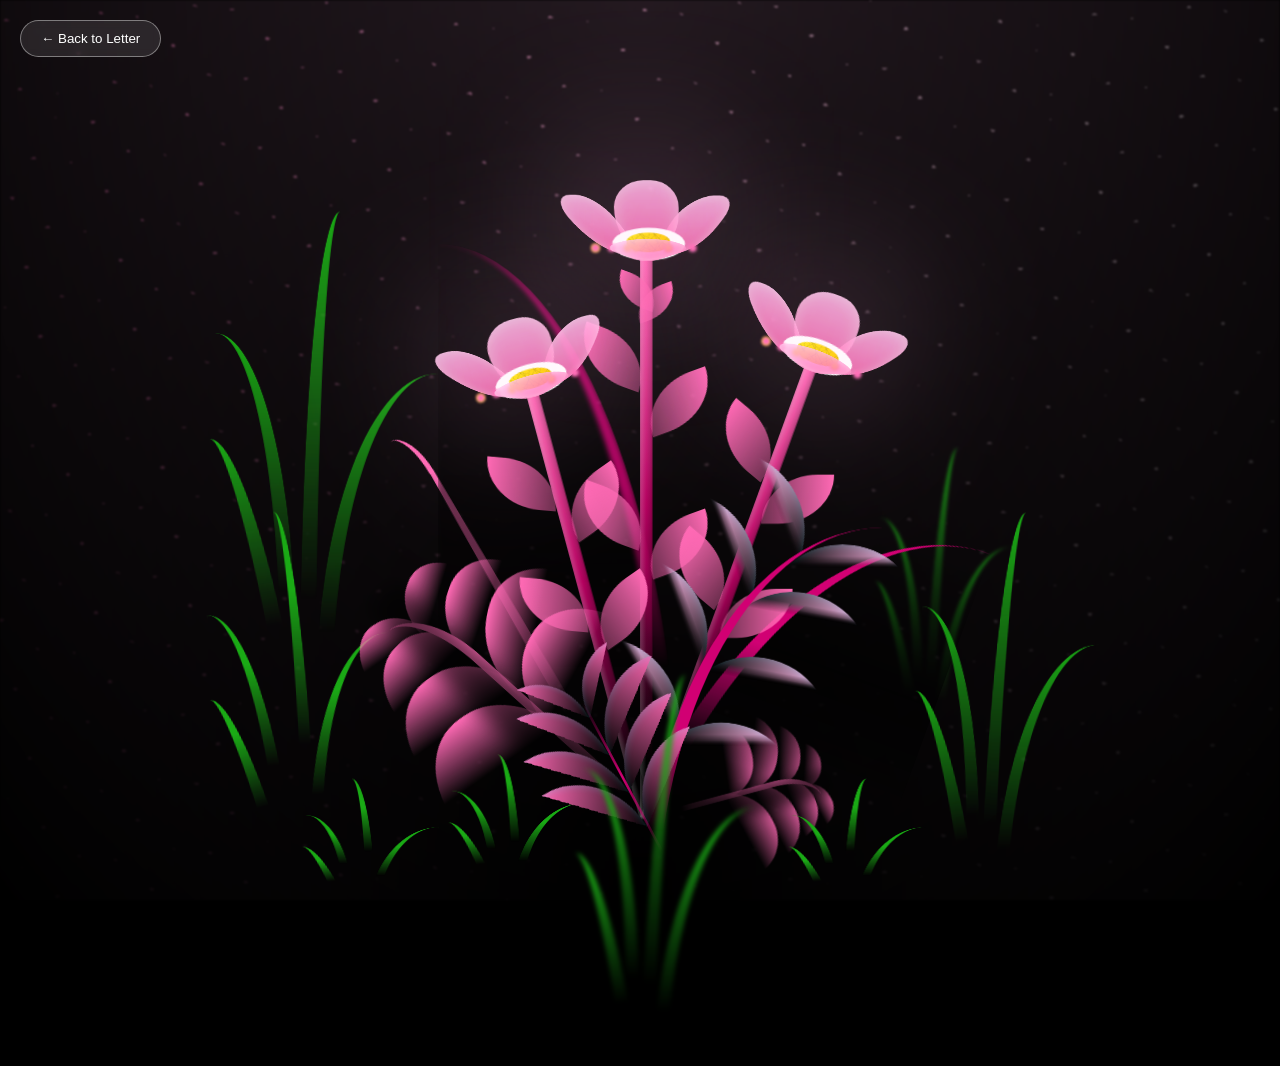
==== commit 1d6ef624: "Update gift.html" ====
--- a/gift.html
+++ b/gift.html
@@ -1,11 +1,30 @@
 <link rel="stylesheet" href="style.css">
 <script src="script.js"></script>
 <body class="container">
-  <!-- Background Audio -->
-  <audio controls autoplay loop style="position: fixed; top: 10px; left: 10px; z-index: 1000; opacity: 0.8;">
-    <source src="audio/bruno_mars.mp3" type="audio/mpeg">
-    Your browser does not support the audio element.
-  </audio>
+      <style>
+        .btn-back {
+  position: fixed;
+  top: 20px;
+  left: 20px;
+  z-index: 1000;
+  padding: 10px 20px;
+  border-radius: 20px;
+  border: 1px solid rgba(255, 255, 255, 0.4);
+  background: rgba(255, 255, 255, 0.1);
+  color: #ffffff;
+  font-family: 'Poppins', sans-serif;
+  cursor: pointer;
+  backdrop-filter: blur(5px);
+  transition: all 0.3s ease;
+}
+
+.btn-back:hover {
+  background: rgba(255, 255, 255, 0.2);
+  transform: translateX(-5px);
+}
+    </style>
+  <button class="btn-back" onclick="backToMessage()">← Back to Letter</button>
+
   
   <div class="night"></div>
   <div class="flowers">
@@ -405,4 +424,14 @@
         <title>heart22</title>
         <path d="M23.6 2c-3.363 0-6.258 2.736-7.599 5.594-1.342-2.858-4.237-5.594-7.601-5.594-4.637 0-8.4 3.764-8.4 8.401 0 9.433 9.516 11.906 16.001 21.232 6.13-9.268 15.999-12.1 15.999-21.232 0-4.637-3.763-8.401-8.4-8.401z"></path>
       </svg>
+
+         <script>
+        function backToMessage() {
+  // Hide the flower container (change ID to match your container)
+  document.getElementById("flower-container").classList.add("hidden"); 
+  
+  // Show the message page
+  document.getElementById("messagePage").classList.remove("hidden");
+}
+    </script>
 </body>
--- a/style.css
+++ b/style.css
@@ -0,0 +1,1985 @@
+*,
+*::after,
+*::before {
+  padding: 0;
+  margin: 0;
+  box-sizing: border-box;
+}
+
+:root {
+  --dark-color: #000;
+}
+
+body {
+  display: flex;
+  align-items: flex-end;
+  justify-content: center;
+  min-height: 100vh;
+  background-color: var(--dark-color);
+  overflow: hidden;
+  perspective: 1000px;
+}
+.night {
+  position: fixed;
+  left: 50%;
+  top: 0;
+  transform: translateX(-50%);
+  width: 100%;
+  height: 100%;
+  filter: blur(0.1vmin);
+  background-image: radial-gradient(
+      ellipse at top,
+      transparent 0%,
+      var(--dark-color)
+    ),
+    radial-gradient(
+      ellipse at bottom,
+      var(--dark-color),
+      rgba(255, 182, 230, 0.2)
+    ),
+    repeating-linear-gradient(
+      220deg,
+      rgb(0, 0, 0) 0px,
+      rgb(0, 0, 0) 19px,
+      transparent 19px,
+      transparent 22px
+    ),
+    repeating-linear-gradient(
+      189deg,
+      rgb(0, 0, 0) 0px,
+      rgb(0, 0, 0) 19px,
+      transparent 19px,
+      transparent 22px
+    ),
+    repeating-linear-gradient(
+      148deg,
+      rgb(0, 0, 0) 0px,
+      rgb(0, 0, 0) 19px,
+      transparent 19px,
+      transparent 22px
+    ),
+    linear-gradient(90deg, rgb(255, 105, 180), rgb(240, 240, 240));
+}
+
+.flowers {
+  position: relative;
+  transform: scale(0.9);
+}
+
+.flower {
+  position: absolute;
+  bottom: 10vmin;
+  transform-origin: bottom center;
+  z-index: 10;
+  --fl-speed: 0.8s;
+}
+.flower--1 {
+  -webkit-animation: moving-flower-1 4s linear infinite;
+  animation: moving-flower-1 4s linear infinite;
+}
+.flower--1 .flower__line {
+  height: 70vmin;
+  -webkit-animation-delay: 0.3s;
+  animation-delay: 0.3s;
+}
+.flower--1 .flower__line__leaf--1 {
+  -webkit-animation: blooming-leaf-right var(--fl-speed) 1.6s backwards;
+  animation: blooming-leaf-right var(--fl-speed) 1.6s backwards;
+}
+.flower--1 .flower__line__leaf--2 {
+  -webkit-animation: blooming-leaf-right var(--fl-speed) 1.4s backwards;
+  animation: blooming-leaf-right var(--fl-speed) 1.4s backwards;
+}
+.flower--1 .flower__line__leaf--3 {
+  -webkit-animation: blooming-leaf-left var(--fl-speed) 1.2s backwards;
+  animation: blooming-leaf-left var(--fl-speed) 1.2s backwards;
+}
+.flower--1 .flower__line__leaf--4 {
+  -webkit-animation: blooming-leaf-left var(--fl-speed) 1s backwards;
+  animation: blooming-leaf-left var(--fl-speed) 1s backwards;
+}
+.flower--1 .flower__line__leaf--5 {
+  -webkit-animation: blooming-leaf-right var(--fl-speed) 1.8s backwards;
+  animation: blooming-leaf-right var(--fl-speed) 1.8s backwards;
+}
+.flower--1 .flower__line__leaf--6 {
+  -webkit-animation: blooming-leaf-left var(--fl-speed) 2s backwards;
+  animation: blooming-leaf-left var(--fl-speed) 2s backwards;
+}
+.flower--2 {
+  left: 50%;
+  transform: rotate(20deg);
+  -webkit-animation: moving-flower-2 4s linear infinite;
+  animation: moving-flower-2 4s linear infinite;
+}
+.flower--2 .flower__line {
+  height: 60vmin;
+  -webkit-animation-delay: 0.6s;
+  animation-delay: 0.6s;
+}
+.flower--2 .flower__line__leaf--1 {
+  -webkit-animation: blooming-leaf-right var(--fl-speed) 1.9s backwards;
+  animation: blooming-leaf-right var(--fl-speed) 1.9s backwards;
+}
+.flower--2 .flower__line__leaf--2 {
+  -webkit-animation: blooming-leaf-right var(--fl-speed) 1.7s backwards;
+  animation: blooming-leaf-right var(--fl-speed) 1.7s backwards;
+}
+.flower--2 .flower__line__leaf--3 {
+  -webkit-animation: blooming-leaf-left var(--fl-speed) 1.5s backwards;
+  animation: blooming-leaf-left var(--fl-speed) 1.5s backwards;
+}
+.flower--2 .flower__line__leaf--4 {
+  -webkit-animation: blooming-leaf-left var(--fl-speed) 1.3s backwards;
+  animation: blooming-leaf-left var(--fl-speed) 1.3s backwards;
+}
+.flower--3 {
+  left: 50%;
+  transform: rotate(-15deg);
+  -webkit-animation: moving-flower-3 4s linear infinite;
+  animation: moving-flower-3 4s linear infinite;
+}
+.flower--3 .flower__line {
+  -webkit-animation-delay: 0.9s;
+  animation-delay: 0.9s;
+}
+.flower--3 .flower__line__leaf--1 {
+  -webkit-animation: blooming-leaf-right var(--fl-speed) 2.5s backwards;
+  animation: blooming-leaf-right var(--fl-speed) 2.5s backwards;
+}
+.flower--3 .flower__line__leaf--2 {
+  -webkit-animation: blooming-leaf-right var(--fl-speed) 2.3s backwards;
+  animation: blooming-leaf-right var(--fl-speed) 2.3s backwards;
+}
+.flower--3 .flower__line__leaf--3 {
+  -webkit-animation: blooming-leaf-left var(--fl-speed) 2.1s backwards;
+  animation: blooming-leaf-left var(--fl-speed) 2.1s backwards;
+}
+.flower--3 .flower__line__leaf--4 {
+  -webkit-animation: blooming-leaf-left var(--fl-speed) 1.9s backwards;
+  animation: blooming-leaf-left var(--fl-speed) 1.9s backwards;
+}
+.flower__leafs {
+  position: relative;
+  -webkit-animation: blooming-flower 2s backwards;
+  animation: blooming-flower 2s backwards;
+}
+.flower__leafs--1 {
+  -webkit-animation-delay: 1.1s;
+  animation-delay: 1.1s;
+}
+.flower__leafs--2 {
+  -webkit-animation-delay: 1.4s;
+  animation-delay: 1.4s;
+}
+.flower__leafs--3 {
+  -webkit-animation-delay: 1.7s;
+  animation-delay: 1.7s;
+}
+.flower__leafs::after {
+  content: "";
+  position: absolute;
+  left: 0;
+  top: 0;
+  transform: translate(-50%, -100%);
+  width: 8vmin;
+  height: 8vmin;
+  background-color: #ffb6e6;
+  filter: blur(10vmin);
+}
+.flower__leaf {
+  position: absolute;
+  bottom: 0;
+  left: 50%;
+  width: 8vmin;
+  height: 11vmin;
+  border-radius: 51% 49% 47% 53%/44% 45% 55% 69%;
+  background-color: #ffb6e6;
+  background-image: linear-gradient(to top, #ff69b4, #ffb6e6);
+  transform-origin: bottom center;
+  opacity: 0.9;
+  box-shadow: inset 0 0 2vmin rgba(255, 255, 255, 0.5);
+}
+.flower__leaf--1 {
+  transform: translate(-10%, 1%) rotateY(40deg) rotateX(-50deg);
+}
+.flower__leaf--2 {
+  transform: translate(-50%, -4%) rotateX(40deg);
+}
+.flower__leaf--3 {
+  transform: translate(-90%, 0%) rotateY(45deg) rotateX(50deg);
+}
+.flower__leaf--4 {
+  width: 8vmin;
+  height: 8vmin;
+  transform-origin: bottom left;
+  border-radius: 4vmin 10vmin 4vmin 4vmin;
+  transform: translate(0%, 18%) rotateX(70deg) rotate(-43deg);
+  background-image: linear-gradient(to top, #ff69b4, #ffb6e6);
+  z-index: 1;
+  opacity: 0.8;
+}
+.flower__white-circle {
+  position: absolute;
+  left: -3.5vmin;
+  top: -3vmin;
+  width: 9vmin;
+  height: 4vmin;
+  border-radius: 50%;
+  background-color: #fff;
+}
+.flower__white-circle::after {
+  content: "";
+  position: absolute;
+  left: 50%;
+  top: 45%;
+  transform: translate(-50%, -50%);
+  width: 60%;
+  height: 60%;
+  border-radius: inherit;
+  background-image: repeating-linear-gradient(
+      135deg,
+      rgba(0, 0, 0, 0.03) 0px,
+      rgba(0, 0, 0, 0.03) 1px,
+      transparent 1px,
+      transparent 12px
+    ),
+    repeating-linear-gradient(
+      45deg,
+      rgba(0, 0, 0, 0.03) 0px,
+      rgba(0, 0, 0, 0.03) 1px,
+      transparent 1px,
+      transparent 12px
+    ),
+    repeating-linear-gradient(
+      67.5deg,
+      rgba(0, 0, 0, 0.03) 0px,
+      rgba(0, 0, 0, 0.03) 1px,
+      transparent 1px,
+      transparent 12px
+    ),
+    repeating-linear-gradient(
+      135deg,
+      rgba(0, 0, 0, 0.03) 0px,
+      rgba(0, 0, 0, 0.03) 1px,
+      transparent 1px,
+      transparent 12px
+    ),
+    repeating-linear-gradient(
+      45deg,
+      rgba(0, 0, 0, 0.03) 0px,
+      rgba(0, 0, 0, 0.03) 1px,
+      transparent 1px,
+      transparent 12px
+    ),
+    repeating-linear-gradient(
+      112.5deg,
+      rgba(0, 0, 0, 0.03) 0px,
+      rgba(0, 0, 0, 0.03) 1px,
+      transparent 1px,
+      transparent 12px
+    ),
+    repeating-linear-gradient(
+      112.5deg,
+      rgba(0, 0, 0, 0.03) 0px,
+      rgba(0, 0, 0, 0.03) 1px,
+      transparent 1px,
+      transparent 12px
+    ),
+    repeating-linear-gradient(
+      45deg,
+      rgba(0, 0, 0, 0.03) 0px,
+      rgba(0, 0, 0, 0.03) 1px,
+      transparent 1px,
+      transparent 12px
+    ),
+    repeating-linear-gradient(
+      22.5deg,
+      rgba(0, 0, 0, 0.03) 0px,
+      rgba(0, 0, 0, 0.03) 1px,
+      transparent 1px,
+      transparent 12px
+    ),
+    repeating-linear-gradient(
+      45deg,
+      rgba(0, 0, 0, 0.03) 0px,
+      rgba(0, 0, 0, 0.03) 1px,
+      transparent 1px,
+      transparent 12px
+    ),
+    repeating-linear-gradient(
+      22.5deg,
+      rgba(0, 0, 0, 0.03) 0px,
+      rgba(0, 0, 0, 0.03) 1px,
+      transparent 1px,
+      transparent 12px
+    ),
+    repeating-linear-gradient(
+      135deg,
+      rgba(0, 0, 0, 0.03) 0px,
+      rgba(0, 0, 0, 0.03) 1px,
+      transparent 1px,
+      transparent 12px
+    ),
+    repeating-linear-gradient(
+      157.5deg,
+      rgba(0, 0, 0, 0.03) 0px,
+      rgba(0, 0, 0, 0.03) 1px,
+      transparent 1px,
+      transparent 12px
+    ),
+    repeating-linear-gradient(
+      67.5deg,
+      rgba(0, 0, 0, 0.03) 0px,
+      rgba(0, 0, 0, 0.03) 1px,
+      transparent 1px,
+      transparent 12px
+    ),
+    repeating-linear-gradient(
+      67.5deg,
+      rgba(0, 0, 0, 0.03) 0px,
+      rgba(0, 0, 0, 0.03) 1px,
+      transparent 1px,
+      transparent 12px
+    ),
+    linear-gradient(90deg, rgb(255, 235, 18), rgb(255, 206, 0));
+}
+.flower__line {
+  height: 55vmin;
+  width: 1.5vmin;
+  background-image: linear-gradient(
+      to left,
+      rgba(0, 0, 0, 0.2),
+      transparent,
+      rgba(255, 255, 255, 0.2)
+    ),
+    linear-gradient(to top, transparent 10%, #b3005e, #ff69b4);
+  box-shadow: inset 0 0 2px rgba(0, 0, 0, 0.5);
+  -webkit-animation: grow-flower-tree 4s backwards;
+  animation: grow-flower-tree 4s backwards;
+}
+.flower__line__leaf {
+  --w: 7vmin;
+  --h: calc(var(--w) + 2vmin);
+  position: absolute;
+  top: 20%;
+  left: 90%;
+  width: var(--w);
+  height: var(--h);
+  border-top-right-radius: var(--h);
+  border-bottom-left-radius: var(--h);
+  background-image: linear-gradient(to top, rgba(255, 105, 180, 0.4), #ff69b4);
+}
+.flower__line__leaf--1 {
+  transform: rotate(70deg) rotateY(30deg);
+}
+.flower__line__leaf--2 {
+  top: 45%;
+  transform: rotate(70deg) rotateY(30deg);
+}
+.flower__line__leaf--3,
+.flower__line__leaf--4,
+.flower__line__leaf--6 {
+  border-top-right-radius: 0;
+  border-bottom-left-radius: 0;
+  border-top-left-radius: var(--h);
+  border-bottom-right-radius: var(--h);
+  left: -460%;
+  top: 12%;
+  transform: rotate(-70deg) rotateY(30deg);
+}
+.flower__line__leaf--4 {
+  top: 40%;
+}
+.flower__line__leaf--5 {
+  top: 0;
+  transform-origin: left;
+  transform: rotate(70deg) rotateY(30deg) scale(0.6);
+}
+.flower__line__leaf--6 {
+  top: -2%;
+  left: -450%;
+  transform-origin: right;
+  transform: rotate(-70deg) rotateY(30deg) scale(0.6);
+}
+.flower__light {
+  position: absolute;
+  bottom: 0vmin;
+  width: 1vmin;
+  height: 1vmin;
+  background-color: rgb(255, 251, 0);
+  border-radius: 50%;
+  filter: blur(0.2vmin);
+  -webkit-animation: light-ans 4s linear infinite backwards;
+  animation: light-ans 4s linear infinite backwards;
+}
+.flower__light:nth-child(odd) {
+  background-color: #ff69b4;
+}
+.flower__light--1 {
+  left: -2vmin;
+  -webkit-animation-delay: 1s;
+  animation-delay: 1s;
+}
+.flower__light--2 {
+  left: 3vmin;
+  -webkit-animation-delay: 0.5s;
+  animation-delay: 0.5s;
+}
+.flower__light--3 {
+  left: -6vmin;
+  -webkit-animation-delay: 0.3s;
+  animation-delay: 0.3s;
+}
+.flower__light--4 {
+  left: 6vmin;
+  -webkit-animation-delay: 0.9s;
+  animation-delay: 0.9s;
+}
+.flower__light--5 {
+  left: -1vmin;
+  -webkit-animation-delay: 1.5s;
+  animation-delay: 1.5s;
+}
+.flower__light--6 {
+  left: -4vmin;
+  -webkit-animation-delay: 3s;
+  animation-delay: 3s;
+}
+.flower__light--7 {
+  left: 3vmin;
+  -webkit-animation-delay: 2s;
+  animation-delay: 2s;
+}
+.flower__light--8 {
+  left: -6vmin;
+  -webkit-animation-delay: 3.5s;
+  animation-delay: 3.5s;
+}
+.flower__grass {
+  --c: #ff69b4;
+  --line-w: 1.5vmin;
+  position: absolute;
+  bottom: 12vmin;
+  left: -7vmin;
+  display: flex;
+  flex-direction: column;
+  align-items: flex-end;
+  z-index: 20;
+  transform-origin: bottom center;
+  transform: rotate(-48deg) rotateY(40deg);
+}
+.flower__grass--1 {
+  -webkit-animation: moving-grass 2s linear infinite;
+  animation: moving-grass 2s linear infinite;
+}
+.flower__grass--2 {
+  left: 2vmin;
+  bottom: 10vmin;
+  transform: scale(0.5) rotate(75deg) rotateX(10deg) rotateY(-200deg);
+  opacity: 0.8;
+  z-index: 0;
+  -webkit-animation: moving-grass--2 1.5s linear infinite;
+  animation: moving-grass--2 1.5s linear infinite;
+}
+.flower__grass--top {
+  width: 7vmin;
+  height: 10vmin;
+  border-top-right-radius: 100%;
+  border-right: var(--line-w) solid var(--c);
+  transform-origin: bottom center;
+  transform: rotate(-2deg);
+}
+.flower__grass--bottom {
+  margin-top: -2px;
+  width: var(--line-w);
+  height: 25vmin;
+  background-image: linear-gradient(to top, transparent, var(--c));
+}
+.flower__grass__leaf {
+  --size: 10vmin;
+  position: absolute;
+  width: calc(var(--size) * 2.1);
+  height: var(--size);
+  border-top-left-radius: var(--size);
+  border-top-right-radius: var(--size);
+  background-image: linear-gradient(
+    to top,
+    transparent,
+    transparent 30%,
+    var(--c)
+  );
+  z-index: 100;
+}
+.flower__grass__leaf--1 {
+  top: -6%;
+  left: 30%;
+  --size: 6vmin;
+  transform: rotate(-20deg);
+  -webkit-animation: growing-grass-ans--1 2s 2.6s backwards;
+  animation: growing-grass-ans--1 2s 2.6s backwards;
+}
+@-webkit-keyframes growing-grass-ans--1 {
+  0% {
+    transform-origin: bottom left;
+    transform: rotate(-20deg) scale(0);
+  }
+}
+@keyframes growing-grass-ans--1 {
+  0% {
+    transform-origin: bottom left;
+    transform: rotate(-20deg) scale(0);
+  }
+}
+.flower__grass__leaf--2 {
+  top: -5%;
+  left: -110%;
+  --size: 6vmin;
+  transform: rotate(10deg);
+  -webkit-animation: growing-grass-ans--2 2s 2.4s linear backwards;
+  animation: growing-grass-ans--2 2s 2.4s linear backwards;
+}
+@-webkit-keyframes growing-grass-ans--2 {
+  0% {
+    transform-origin: bottom right;
+    transform: rotate(10deg) scale(0);
+  }
+}
+@keyframes growing-grass-ans--2 {
+  0% {
+    transform-origin: bottom right;
+    transform: rotate(10deg) scale(0);
+  }
+}
+.flower__grass__leaf--3 {
+  top: 5%;
+  left: 60%;
+  --size: 8vmin;
+  transform: rotate(-18deg) rotateX(-20deg);
+  -webkit-animation: growing-grass-ans--3 2s 2.2s linear backwards;
+  animation: growing-grass-ans--3 2s 2.2s linear backwards;
+}
+@-webkit-keyframes growing-grass-ans--3 {
+  0% {
+    transform-origin: bottom left;
+    transform: rotate(-18deg) rotateX(-20deg) scale(0);
+  }
+}
+@keyframes growing-grass-ans--3 {
+  0% {
+    transform-origin: bottom left;
+    transform: rotate(-18deg) rotateX(-20deg) scale(0);
+  }
+}
+.flower__grass__leaf--4 {
+  top: 6%;
+  left: -135%;
+  --size: 8vmin;
+  transform: rotate(2deg);
+  -webkit-animation: growing-grass-ans--4 2s 2s linear backwards;
+  animation: growing-grass-ans--4 2s 2s linear backwards;
+}
+@-webkit-keyframes growing-grass-ans--4 {
+  0% {
+    transform-origin: bottom right;
+    transform: rotate(2deg) scale(0);
+  }
+}
+@keyframes growing-grass-ans--4 {
+  0% {
+    transform-origin: bottom right;
+    transform: rotate(2deg) scale(0);
+  }
+}
+.flower__grass__leaf--5 {
+  top: 20%;
+  left: 60%;
+  --size: 10vmin;
+  transform: rotate(-24deg) rotateX(-20deg);
+  -webkit-animation: growing-grass-ans--5 2s 1.8s linear backwards;
+  animation: growing-grass-ans--5 2s 1.8s linear backwards;
+}
+@-webkit-keyframes growing-grass-ans--5 {
+  0% {
+    transform-origin: bottom left;
+    transform: rotate(-24deg) rotateX(-20deg) scale(0);
+  }
+}
+@keyframes growing-grass-ans--5 {
+  0% {
+    transform-origin: bottom left;
+    transform: rotate(-24deg) rotateX(-20deg) scale(0);
+  }
+}
+.flower__grass__leaf--6 {
+  top: 22%;
+  left: -180%;
+  --size: 10vmin;
+  transform: rotate(10deg);
+  -webkit-animation: growing-grass-ans--6 2s 1.6s linear backwards;
+  animation: growing-grass-ans--6 2s 1.6s linear backwards;
+}
+@-webkit-keyframes growing-grass-ans--6 {
+  0% {
+    transform-origin: bottom right;
+    transform: rotate(10deg) scale(0);
+  }
+}
+@keyframes growing-grass-ans--6 {
+  0% {
+    transform-origin: bottom right;
+    transform: rotate(10deg) scale(0);
+  }
+}
+.flower__grass__leaf--7 {
+  top: 39%;
+  left: 70%;
+  --size: 10vmin;
+  transform: rotate(-10deg);
+  -webkit-animation: growing-grass-ans--7 2s 1.4s linear backwards;
+  animation: growing-grass-ans--7 2s 1.4s linear backwards;
+}
+@-webkit-keyframes growing-grass-ans--7 {
+  0% {
+    transform-origin: bottom left;
+    transform: rotate(-10deg) scale(0);
+  }
+}
+@keyframes growing-grass-ans--7 {
+  0% {
+    transform-origin: bottom left;
+    transform: rotate(-10deg) scale(0);
+  }
+}
+.flower__grass__leaf--8 {
+  top: 40%;
+  left: -215%;
+  --size: 11vmin;
+  transform: rotate(10deg);
+  -webkit-animation: growing-grass-ans--8 2s 1.2s linear backwards;
+  animation: growing-grass-ans--8 2s 1.2s linear backwards;
+}
+@-webkit-keyframes growing-grass-ans--8 {
+  0% {
+    transform-origin: bottom right;
+    transform: rotate(10deg) scale(0);
+  }
+}
+@keyframes growing-grass-ans--8 {
+  0% {
+    transform-origin: bottom right;
+    transform: rotate(10deg) scale(0);
+  }
+}
+.flower__grass__overlay {
+  position: absolute;
+  top: -10%;
+  right: 0%;
+  width: 100%;
+  height: 100%;
+  background-color: rgba(0, 0, 0, 0.6);
+  filter: blur(1.5vmin);
+  z-index: 100;
+}
+.flower__g-long {
+  --w: 2vmin;
+  --h: 6vmin;
+  --c: #ff69b4;
+  position: absolute;
+  bottom: 10vmin;
+  left: -3vmin;
+  transform-origin: bottom center;
+  transform: rotate(-30deg) rotateY(-20deg);
+  display: flex;
+  flex-direction: column;
+  align-items: flex-end;
+  -webkit-animation: flower-g-long-ans 3s linear infinite;
+  animation: flower-g-long-ans 3s linear infinite;
+}
+@-webkit-keyframes flower-g-long-ans {
+  0%,
+  100% {
+    transform: rotate(-30deg) rotateY(-20deg);
+  }
+  50% {
+    transform: rotate(-32deg) rotateY(-20deg);
+  }
+}
+@keyframes flower-g-long-ans {
+  0%,
+  100% {
+    transform: rotate(-30deg) rotateY(-20deg);
+  }
+  50% {
+    transform: rotate(-32deg) rotateY(-20deg);
+  }
+}
+.flower__g-long__top {
+  top: calc(var(--h) * -1);
+  width: calc(var(--w) + 1vmin);
+  height: var(--h);
+  border-top-right-radius: 100%;
+  border-right: 0.7vmin solid var(--c);
+  transform: translate(-0.7vmin, 1vmin);
+}
+.flower__g-long__bottom {
+  width: var(--w);
+  height: 50vmin;
+  transform-origin: bottom center;
+  background-image: linear-gradient(to top, transparent 30%, var(--c));
+  box-shadow: inset 0 0 2px rgba(0, 0, 0, 0.5);
+  -webkit-clip-path: polygon(35% 0, 65% 1%, 100% 100%, 0% 100%);
+  clip-path: polygon(35% 0, 65% 1%, 100% 100%, 0% 100%);
+}
+.flower__g-right {
+  position: absolute;
+  bottom: 6vmin;
+  left: -2vmin;
+  transform-origin: bottom left;
+  transform: rotate(20deg);
+}
+.flower__g-right .leaf {
+  width: 30vmin;
+  height: 50vmin;
+  border-top-left-radius: 100%;
+  border-left: 2vmin solid #d10073;
+  background-image: linear-gradient(
+    to bottom,
+    transparent,
+    var(--dark-color) 60%
+  );
+  -webkit-mask-image: linear-gradient(to top, transparent 30%, #d10073 60%);
+}
+.flower__g-right--1 {
+  -webkit-animation: flower-g-right-ans 2.5s linear infinite;
+  animation: flower-g-right-ans 2.5s linear infinite;
+}
+.flower__g-right--2 {
+  left: 5vmin;
+  transform: rotateY(-180deg);
+  -webkit-animation: flower-g-right-ans--2 3s linear infinite;
+  animation: flower-g-right-ans--2 3s linear infinite;
+}
+.flower__g-right--2 .leaf {
+  height: 75vmin;
+  filter: blur(0.3vmin);
+  opacity: 0.8;
+}
+@-webkit-keyframes flower-g-right-ans {
+  0%,
+  100% {
+    transform: rotate(20deg);
+  }
+  50% {
+    transform: rotate(24deg) rotateX(-20deg);
+  }
+}
+@keyframes flower-g-right-ans {
+  0%,
+  100% {
+    transform: rotate(20deg);
+  }
+  50% {
+    transform: rotate(24deg) rotateX(-20deg);
+  }
+}
+@-webkit-keyframes flower-g-right-ans--2 {
+  0%,
+  100% {
+    transform: rotateY(-180deg) rotate(0deg) rotateX(-20deg);
+  }
+  50% {
+    transform: rotateY(-180deg) rotate(6deg) rotateX(-20deg);
+  }
+}
+@keyframes flower-g-right-ans--2 {
+  0%,
+  100% {
+    transform: rotateY(-180deg) rotate(0deg) rotateX(-20deg);
+  }
+  50% {
+    transform: rotateY(-180deg) rotate(6deg) rotateX(-20deg);
+  }
+}
+.flower__g-front {
+  position: absolute;
+  bottom: 6vmin;
+  left: 2.5vmin;
+  z-index: 100;
+  transform-origin: bottom center;
+  transform: rotate(-28deg) rotateY(30deg) scale(1.04);
+  -webkit-animation: flower__g-front-ans 2s linear infinite;
+  animation: flower__g-front-ans 2s linear infinite;
+}
+@-webkit-keyframes flower__g-front-ans {
+  0%,
+  100% {
+    transform: rotate(-28deg) rotateY(30deg) scale(1.04);
+  }
+  50% {
+    transform: rotate(-35deg) rotateY(40deg) scale(1.04);
+  }
+}
+@keyframes flower__g-front-ans {
+  0%,
+  100% {
+    transform: rotate(-28deg) rotateY(30deg) scale(1.04);
+  }
+  50% {
+    transform: rotate(-35deg) rotateY(40deg) scale(1.04);
+  }
+}
+.flower__g-front__line {
+  width: 0.3vmin;
+  height: 20vmin;
+  background-image: linear-gradient(
+    to top,
+    transparent,
+    #d10073,
+    transparent 100%
+  );
+  position: relative;
+}
+.flower__g-front__leaf-wrapper {
+  position: absolute;
+  top: 0;
+  left: 0;
+  transform-origin: bottom left;
+  transform: rotate(10deg);
+}
+.flower__g-front__leaf-wrapper:nth-child(even) {
+  left: 0vmin;
+  transform: rotateY(-180deg) rotate(5deg);
+  -webkit-animation: flower__g-front__leaf-left-ans 1s ease-in backwards;
+  animation: flower__g-front__leaf-left-ans 1s ease-in backwards;
+}
+.flower__g-front__leaf-wrapper:nth-child(odd) {
+  -webkit-animation: flower__g-front__leaf-ans 1s ease-in backwards;
+  animation: flower__g-front__leaf-ans 1s ease-in backwards;
+}
+.flower__g-front__leaf-wrapper--1 {
+  top: -8vmin;
+  transform: scale(0.7);
+  -webkit-animation: flower__g-front__leaf-ans 1s 5.5s ease-in backwards !important;
+  animation: flower__g-front__leaf-ans 1s 5.5s ease-in backwards !important;
+}
+.flower__g-front__leaf-wrapper--2 {
+  top: -8vmin;
+  transform: rotateY(-180deg) scale(0.7) !important;
+  -webkit-animation: flower__g-front__leaf-left-ans-2 1s 4.6s ease-in backwards !important;
+  animation: flower__g-front__leaf-left-ans-2 1s 4.6s ease-in backwards !important;
+}
+.flower__g-front__leaf-wrapper--3 {
+  top: -3vmin;
+  -webkit-animation: flower__g-front__leaf-ans 1s 4.6s ease-in backwards;
+  animation: flower__g-front__leaf-ans 1s 4.6s ease-in backwards;
+}
+.flower__g-front__leaf-wrapper--4 {
+  top: -3vmin;
+  transform: rotateY(-180deg) scale(0.9) !important;
+  -webkit-animation: flower__g-front__leaf-left-ans-2 1s 4.6s ease-in backwards !important;
+  animation: flower__g-front__leaf-left-ans-2 1s 4.6s ease-in backwards !important;
+}
+@-webkit-keyframes flower__g-front__leaf-left-ans-2 {
+  0% {
+    transform: rotateY(-180deg) scale(0);
+  }
+}
+@keyframes flower__g-front__leaf-left-ans-2 {
+  0% {
+    transform: rotateY(-180deg) scale(0);
+  }
+}
+.flower__g-front__leaf-wrapper--5,
+.flower__g-front__leaf-wrapper--6 {
+  top: 2vmin;
+}
+.flower__g-front__leaf-wrapper--7,
+.flower__g-front__leaf-wrapper--8 {
+  top: 6.5vmin;
+}
+.flower__g-front__leaf-wrapper--2 {
+  -webkit-animation-delay: 5.2s !important;
+  animation-delay: 5.2s !important;
+}
+.flower__g-front__leaf-wrapper--3 {
+  -webkit-animation-delay: 4.9s !important;
+  animation-delay: 4.9s !important;
+}
+.flower__g-front__leaf-wrapper--5 {
+  -webkit-animation-delay: 4.3s !important;
+  animation-delay: 4.3s !important;
+}
+.flower__g-front__leaf-wrapper--6 {
+  -webkit-animation-delay: 4.1s !important;
+  animation-delay: 4.1s !important;
+}
+.flower__g-front__leaf-wrapper--7 {
+  -webkit-animation-delay: 3.8s !important;
+  animation-delay: 3.8s !important;
+}
+.flower__g-front__leaf-wrapper--8 {
+  -webkit-animation-delay: 3.5s !important;
+  animation-delay: 3.5s !important;
+}
+@-webkit-keyframes flower__g-front__leaf-ans {
+  0% {
+    transform: rotate(10deg) scale(0);
+  }
+}
+@keyframes flower__g-front__leaf-ans {
+  0% {
+    transform: rotate(10deg) scale(0);
+  }
+}
+@-webkit-keyframes flower__g-front__leaf-left-ans {
+  0% {
+    transform: rotateY(-180deg) rotate(5deg) scale(0);
+  }
+}
+@keyframes flower__g-front__leaf-left-ans {
+  0% {
+    transform: rotateY(-180deg) rotate(5deg) scale(0);
+  }
+}
+.flower__g-front__leaf {
+  width: 10vmin;
+  height: 10vmin;
+  border-radius: 100% 0% 0% 100%/100% 100% 0% 0%;
+  box-shadow: inset 0 2px 1vmin hsla(184deg, 97%, 58%, 0.2);
+  background-image: linear-gradient(
+      to bottom left,
+      transparent,
+      var(--dark-color)
+    ),
+    linear-gradient(to bottom right, #ff69b4 50%, transparent 50%, transparent);
+  -webkit-mask-image: linear-gradient(
+    to bottom right,
+    #ff69b4 50%,
+    transparent 50%,
+    transparent
+  );
+  mask-image: linear-gradient(
+    to bottom right,
+    #ff69b4 50%,
+    transparent 50%,
+    transparent
+  );
+}
+.flower__g-fr {
+  position: absolute;
+  bottom: -4vmin;
+  left: vmin;
+  transform-origin: bottom left;
+  z-index: 10;
+  -webkit-animation: flower__g-fr-ans 2s linear infinite;
+  animation: flower__g-fr-ans 2s linear infinite;
+}
+@-webkit-keyframes flower__g-fr-ans {
+  0%,
+  100% {
+    transform: rotate(2deg);
+  }
+  50% {
+    transform: rotate(4deg);
+  }
+}
+@keyframes flower__g-fr-ans {
+  0%,
+  100% {
+    transform: rotate(2deg);
+  }
+  50% {
+    transform: rotate(4deg);
+  }
+}
+.flower__g-fr .leaf {
+  width: 30vmin;
+  height: 50vmin;
+  border-top-left-radius: 100%;
+  border-left: 2vmin solid #d10073;
+  -webkit-mask-image: linear-gradient(to top, transparent 25%, #d10073 50%);
+  position: relative;
+  z-index: 1;
+}
+.flower__g-fr__leaf {
+  position: absolute;
+  top: 0;
+  left: 0;
+  width: 10vmin;
+  height: 10vmin;
+  border-radius: 100% 0% 0% 100%/100% 100% 0% 0%;
+  box-shadow: inset 0 2px 1vmin hsla(184deg, 97%, 58%, 0.2);
+  background-image: linear-gradient(
+      to bottom left,
+      transparent,
+      var(--dark-color) 98%
+    ),
+    linear-gradient(to bottom right, #ffb6e6 45%, transparent 50%, transparent);
+  -webkit-mask-image: linear-gradient(
+    135deg,
+    #ff69b4 40%,
+    transparent 50%,
+    transparent
+  );
+}
+.flower__g-fr__leaf--1 {
+  left: 20vmin;
+  transform: rotate(45deg);
+  -webkit-animation: flower__g-fr-leaft-ans-1 0.5s 5.2s linear backwards;
+  animation: flower__g-fr-leaft-ans-1 0.5s 5.2s linear backwards;
+}
+@-webkit-keyframes flower__g-fr-leaft-ans-1 {
+  0% {
+    transform-origin: left;
+    transform: rotate(45deg) scale(0);
+  }
+}
+@keyframes flower__g-fr-leaft-ans-1 {
+  0% {
+    transform-origin: left;
+    transform: rotate(45deg) scale(0);
+  }
+}
+.flower__g-fr__leaf--2 {
+  left: 12vmin;
+  top: -7vmin;
+  transform: rotate(25deg) rotateY(-180deg);
+  -webkit-animation: flower__g-fr-leaft-ans-6 0.5s 5s linear backwards;
+  animation: flower__g-fr-leaft-ans-6 0.5s 5s linear backwards;
+}
+.flower__g-fr__leaf--3 {
+  left: 15vmin;
+  top: 6vmin;
+  transform: rotate(55deg);
+  -webkit-animation: flower__g-fr-leaft-ans-5 0.5s 4.8s linear backwards;
+  animation: flower__g-fr-leaft-ans-5 0.5s 4.8s linear backwards;
+}
+.flower__g-fr__leaf--4 {
+  left: 6vmin;
+  top: -2vmin;
+  transform: rotate(25deg) rotateY(-180deg);
+  -webkit-animation: flower__g-fr-leaft-ans-6 0.5s 4.6s linear backwards;
+  animation: flower__g-fr-leaft-ans-6 0.5s 4.6s linear backwards;
+}
+.flower__g-fr__leaf--5 {
+  left: 10vmin;
+  top: 14vmin;
+  transform: rotate(55deg);
+  -webkit-animation: flower__g-fr-leaft-ans-5 0.5s 4.4s linear backwards;
+  animation: flower__g-fr-leaft-ans-5 0.5s 4.4s linear backwards;
+}
+@-webkit-keyframes flower__g-fr-leaft-ans-5 {
+  0% {
+    transform-origin: left;
+    transform: rotate(55deg) scale(0);
+  }
+}
+@keyframes flower__g-fr-leaft-ans-5 {
+  0% {
+    transform-origin: left;
+    transform: rotate(55deg) scale(0);
+  }
+}
+.flower__g-fr__leaf--6 {
+  left: 0vmin;
+  top: 6vmin;
+  transform: rotate(25deg) rotateY(-180deg);
+  -webkit-animation: flower__g-fr-leaft-ans-6 0.5s 4.2s linear backwards;
+  animation: flower__g-fr-leaft-ans-6 0.5s 4.2s linear backwards;
+}
+@-webkit-keyframes flower__g-fr-leaft-ans-6 {
+  0% {
+    transform-origin: right;
+    transform: rotate(25deg) rotateY(-180deg) scale(0);
+  }
+}
+@keyframes flower__g-fr-leaft-ans-6 {
+  0% {
+    transform-origin: right;
+    transform: rotate(25deg) rotateY(-180deg) scale(0);
+  }
+}
+.flower__g-fr__leaf--7 {
+  left: 5vmin;
+  top: 22vmin;
+  transform: rotate(45deg);
+  -webkit-animation: flower__g-fr-leaft-ans-7 0.5s 4s linear backwards;
+  animation: flower__g-fr-leaft-ans-7 0.5s 4s linear backwards;
+}
+@-webkit-keyframes flower__g-fr-leaft-ans-7 {
+  0% {
+    transform-origin: left;
+    transform: rotate(45deg) scale(0);
+  }
+}
+@keyframes flower__g-fr-leaft-ans-7 {
+  0% {
+    transform-origin: left;
+    transform: rotate(45deg) scale(0);
+  }
+}
+.flower__g-fr__leaf--8 {
+  left: -4vmin;
+  top: 15vmin;
+  transform: rotate(15deg) rotateY(-180deg);
+  -webkit-animation: flower__g-fr-leaft-ans-8 0.5s 3.8s linear backwards;
+  animation: flower__g-fr-leaft-ans-8 0.5s 3.8s linear backwards;
+}
+@-webkit-keyframes flower__g-fr-leaft-ans-8 {
+  0% {
+    transform-origin: right;
+    transform: rotate(15deg) rotateY(-180deg) scale(0);
+  }
+}
+@keyframes flower__g-fr-leaft-ans-8 {
+  0% {
+    transform-origin: right;
+    transform: rotate(15deg) rotateY(-180deg) scale(0);
+  }
+}
+
+.long-g {
+  position: absolute;
+  bottom: 25vmin;
+  left: -42vmin;
+  transform-origin: bottom left;
+}
+.long-g--1 {
+  bottom: 0vmin;
+  transform: scale(0.8) rotate(-5deg);
+}
+.long-g--1 .leaf {
+  -webkit-mask-image: linear-gradient(
+    to top,
+    transparent 40%,
+    #d10073 80%
+  ) !important;
+}
+.long-g--1 .leaf--1 {
+  --w: 5vmin;
+  --h: 60vmin;
+  left: -2vmin;
+  transform: rotate(3deg) rotateY(-180deg);
+}
+.long-g--2,
+.long-g--3 {
+  bottom: -3vmin;
+  left: -35vmin;
+  transform-origin: center;
+  transform: scale(0.6) rotateX(60deg);
+}
+.long-g--2 .leaf,
+.long-g--3 .leaf {
+  -webkit-mask-image: linear-gradient(
+    to top,
+    transparent 50%,
+    #d10073 80%
+  ) !important;
+}
+.long-g--2 .leaf--1,
+.long-g--3 .leaf--1 {
+  left: -1vmin;
+  transform: rotateY(-180deg);
+}
+.long-g--3 {
+  left: -17vmin;
+  bottom: 0vmin;
+}
+.long-g--3 .leaf {
+  -webkit-mask-image: linear-gradient(
+    to top,
+    transparent 40%,
+    #d10073 80%
+  ) !important;
+}
+.long-g--4 {
+  left: 25vmin;
+  bottom: -3vmin;
+  transform-origin: center;
+  transform: scale(0.6) rotateX(60deg);
+}
+.long-g--4 .leaf {
+  -webkit-mask-image: linear-gradient(
+    to top,
+    transparent 50%,
+    #d10073 80%
+  ) !important;
+}
+.long-g--5 {
+  left: 42vmin;
+  bottom: 0vmin;
+  transform: scale(0.8) rotate(2deg);
+}
+.long-g--6 {
+  left: 0vmin;
+  bottom: -20vmin;
+  z-index: 100;
+  filter: blur(0.3vmin);
+  transform: scale(0.8) rotate(2deg);
+}
+.long-g--7 {
+  left: 35vmin;
+  bottom: 20vmin;
+  z-index: -1;
+  filter: blur(0.3vmin);
+  transform: scale(0.6) rotate(2deg);
+  opacity: 0.7;
+}
+.long-g .leaf {
+  --w: 15vmin;
+  --h: 40vmin;
+  --c: #1aaa15;
+  position: absolute;
+  bottom: 0;
+  width: var(--w);
+  height: var(--h);
+  border-top-left-radius: 100%;
+  border-left: 2vmin solid var(--c);
+  -webkit-mask-image: linear-gradient(
+    to top,
+    transparent 20%,
+    var(--dark-color)
+  );
+  transform-origin: bottom center;
+}
+.long-g .leaf--0 {
+  left: 2vmin;
+  -webkit-animation: leaf-ans-1 4s linear infinite;
+  animation: leaf-ans-1 4s linear infinite;
+}
+.long-g .leaf--1 {
+  --w: 5vmin;
+  --h: 60vmin;
+  -webkit-animation: leaf-ans-1 4s linear infinite;
+  animation: leaf-ans-1 4s linear infinite;
+}
+.long-g .leaf--2 {
+  --w: 10vmin;
+  --h: 40vmin;
+  left: -0.5vmin;
+  bottom: 5vmin;
+  transform-origin: bottom left;
+  transform: rotateY(-180deg);
+  -webkit-animation: leaf-ans-2 3s linear infinite;
+  animation: leaf-ans-2 3s linear infinite;
+}
+.long-g .leaf--3 {
+  --w: 5vmin;
+  --h: 30vmin;
+  left: -1vmin;
+  bottom: 3.2vmin;
+  transform-origin: bottom left;
+  transform: rotate(-10deg) rotateY(-180deg);
+  -webkit-animation: leaf-ans-3 3s linear infinite;
+  animation: leaf-ans-3 3s linear infinite;
+}
+
+@-webkit-keyframes leaf-ans-1 {
+  0%,
+  100% {
+    transform: rotate(-5deg) scale(1);
+  }
+  50% {
+    transform: rotate(5deg) scale(1.1);
+  }
+}
+
+@keyframes leaf-ans-1 {
+  0%,
+  100% {
+    transform: rotate(-5deg) scale(1);
+  }
+  50% {
+    transform: rotate(5deg) scale(1.1);
+  }
+}
+@-webkit-keyframes leaf-ans-2 {
+  0%,
+  100% {
+    transform: rotateY(-180deg) rotate(5deg);
+  }
+  50% {
+    transform: rotateY(-180deg) rotate(0deg) scale(1.1);
+  }
+}
+@keyframes leaf-ans-2 {
+  0%,
+  100% {
+    transform: rotateY(-180deg) rotate(5deg);
+  }
+  50% {
+    transform: rotateY(-180deg) rotate(0deg) scale(1.1);
+  }
+}
+@-webkit-keyframes leaf-ans-3 {
+  0%,
+  100% {
+    transform: rotate(-10deg) rotateY(-180deg);
+  }
+  50% {
+    transform: rotate(-20deg) rotateY(-180deg);
+  }
+}
+@keyframes leaf-ans-3 {
+  0%,
+  100% {
+    transform: rotate(-10deg) rotateY(-180deg);
+  }
+  50% {
+    transform: rotate(-20deg) rotateY(-180deg);
+  }
+}
+.grow-ans {
+  -webkit-animation: grow-ans 2s var(--d) backwards;
+  animation: grow-ans 2s var(--d) backwards;
+}
+
+@-webkit-keyframes grow-ans {
+  0% {
+    transform: scale(0);
+    opacity: 0;
+  }
+}
+
+@keyframes grow-ans {
+  0% {
+    transform: scale(0);
+    opacity: 0;
+  }
+}
+@-webkit-keyframes light-ans {
+  0% {
+    opacity: 0;
+    transform: translateY(0vmin);
+  }
+  25% {
+    opacity: 1;
+    transform: translateY(-5vmin) translateX(-2vmin);
+  }
+  50% {
+    opacity: 1;
+    transform: translateY(-15vmin) translateX(2vmin);
+    filter: blur(0.2vmin);
+  }
+  75% {
+    transform: translateY(-20vmin) translateX(-2vmin);
+    filter: blur(0.2vmin);
+  }
+  100% {
+    transform: translateY(-30vmin);
+    opacity: 0;
+    filter: blur(1vmin);
+  }
+}
+@keyframes light-ans {
+  0% {
+    opacity: 0;
+    transform: translateY(0vmin);
+  }
+  25% {
+    opacity: 1;
+    transform: translateY(-5vmin) translateX(-2vmin);
+  }
+  50% {
+    opacity: 1;
+    transform: translateY(-15vmin) translateX(2vmin);
+    filter: blur(0.2vmin);
+  }
+  75% {
+    transform: translateY(-20vmin) translateX(-2vmin);
+    filter: blur(0.2vmin);
+  }
+  100% {
+    transform: translateY(-30vmin);
+    opacity: 0;
+    filter: blur(1vmin);
+  }
+}
+@-webkit-keyframes moving-flower-1 {
+  0%,
+  100% {
+    transform: rotate(2deg);
+  }
+  50% {
+    transform: rotate(-2deg);
+  }
+}
+@keyframes moving-flower-1 {
+  0%,
+  100% {
+    transform: rotate(2deg);
+  }
+  50% {
+    transform: rotate(-2deg);
+  }
+}
+@-webkit-keyframes moving-flower-2 {
+  0%,
+  100% {
+    transform: rotate(18deg);
+  }
+  50% {
+    transform: rotate(14deg);
+  }
+}
+@keyframes moving-flower-2 {
+  0%,
+  100% {
+    transform: rotate(18deg);
+  }
+  50% {
+    transform: rotate(14deg);
+  }
+}
+@-webkit-keyframes moving-flower-3 {
+  0%,
+  100% {
+    transform: rotate(-18deg);
+  }
+  50% {
+    transform: rotate(-20deg) rotateY(-10deg);
+  }
+}
+@keyframes moving-flower-3 {
+  0%,
+  100% {
+    transform: rotate(-18deg);
+  }
+  50% {
+    transform: rotate(-20deg) rotateY(-10deg);
+  }
+}
+@-webkit-keyframes blooming-leaf-right {
+  0% {
+    transform-origin: left;
+    transform: rotate(70deg) rotateY(30deg) scale(0);
+  }
+}
+@keyframes blooming-leaf-right {
+  0% {
+    transform-origin: left;
+    transform: rotate(70deg) rotateY(30deg) scale(0);
+  }
+}
+@-webkit-keyframes blooming-leaf-left {
+  0% {
+    transform-origin: right;
+    transform: rotate(-70deg) rotateY(30deg) scale(0);
+  }
+}
+@keyframes blooming-leaf-left {
+  0% {
+    transform-origin: right;
+    transform: rotate(-70deg) rotateY(30deg) scale(0);
+  }
+}
+@-webkit-keyframes grow-flower-tree {
+  0% {
+    height: 0;
+    border-radius: 1vmin;
+  }
+}
+@keyframes grow-flower-tree {
+  0% {
+    height: 0;
+    border-radius: 1vmin;
+  }
+}
+@-webkit-keyframes blooming-flower {
+  0% {
+    transform: scale(0);
+  }
+}
+@keyframes blooming-flower {
+  0% {
+    transform: scale(0);
+  }
+}
+@-webkit-keyframes moving-grass {
+  0%,
+  100% {
+    transform: rotate(-48deg) rotateY(40deg);
+  }
+  50% {
+    transform: rotate(-50deg) rotateY(40deg);
+  }
+}
+@keyframes moving-grass {
+  0%,
+  100% {
+    transform: rotate(-48deg) rotateY(40deg);
+  }
+  50% {
+    transform: rotate(-50deg) rotateY(40deg);
+  }
+}
+@-webkit-keyframes moving-grass--2 {
+  0%,
+  100% {
+    transform: scale(0.5) rotate(75deg) rotateX(10deg) rotateY(-200deg);
+  }
+  50% {
+    transform: scale(0.5) rotate(79deg) rotateX(10deg) rotateY(-200deg);
+  }
+}
+@keyframes moving-grass--2 {
+  0%,
+  100% {
+    transform: scale(0.5) rotate(75deg) rotateX(10deg) rotateY(-200deg);
+  }
+  50% {
+    transform: scale(0.5) rotate(79deg) rotateX(10deg) rotateY(-200deg);
+  }
+}
+.growing-grass {
+  -webkit-animation: growing-grass-ans 1s 2s backwards;
+  animation: growing-grass-ans 1s 2s backwards;
+}
+
+@-webkit-keyframes growing-grass-ans {
+  0% {
+    transform: scale(0);
+  }
+}
+
+@keyframes growing-grass-ans {
+  0% {
+    transform: scale(0);
+  }
+}
+.container * {
+  -webkit-animation-play-state: paused !important;
+  animation-play-state: paused !important;
+} /*# sourceMappingURL=main.css.map */
+.bubbles {
+  position: absolute;
+  top: 0;
+  left: 0;
+  height: 100%;
+  width: 100%;
+  pointer-events: none;
+}
+
+.bubble {
+  position: absolute;
+  z-index: 200;
+  border-radius: 50%;
+}
+.bubble:nth-child(1) {
+  top: 8%;
+  left: 60%;
+
+  height: 11vmin;
+  width: 11vmin;
+  -webkit-animation: love-burst 3s infinite 0s;
+  animation: love-burst 3s infinite 0s;
+  box-shadow: inset 0 0 0 5.5vmin transparent;
+  -webkit-transform: translate(0, 0.05em) scale(0);
+  transform: translate(0, 0.05em) scale(0);
+  -webkit-transform-origin: center bottom;
+  transform-origin: center bottom;
+}
+.bubble:nth-child(2) {
+  top: 83%;
+  left: 14%;
+  height: 20vmin;
+  width: 20vmin;
+  -webkit-animation: love-burst 3s infinite 0.15s;
+  animation: love-burst 3s infinite 0.15s;
+  box-shadow: inset 0 0 0 10vmin transparent;
+  -webkit-transform: translate(0, 0.75em) scale(0);
+  transform: translate(0, 0.75em) scale(0);
+  -webkit-transform-origin: center bottom;
+  transform-origin: center bottom;
+}
+.bubble:nth-child(3) {
+  top: 25%;
+  left: 49%;
+  height: 4vmin;
+  width: 4vmin;
+  -webkit-animation: love-burst 3s infinite 0.3s;
+  animation: love-burst 3s infinite 0.3s;
+  box-shadow: inset 0 0 0 2vmin transparent;
+  -webkit-transform: translate(0, 0.5em) scale(0);
+  transform: translate(0, 0.5em) scale(0);
+  -webkit-transform-origin: center bottom;
+  transform-origin: center bottom;
+}
+.bubble:nth-child(4) {
+  top: 63%;
+  left: 93%;
+  height: 3vmin;
+  width: 3vmin;
+  -webkit-animation: love-burst 3s infinite 0.45s;
+  animation: love-burst 3s infinite 0.45s;
+  box-shadow: inset 0 0 0 1.5vmin transparent;
+  -webkit-transform: translate(0, 0.35em) scale(0);
+  transform: translate(0, 0.35em) scale(0);
+  -webkit-transform-origin: center bottom;
+  transform-origin: center bottom;
+}
+.bubble:nth-child(5) {
+  top: 7%;
+  left: 56%;
+  height: 18vmin;
+  width: 18vmin;
+  -webkit-animation: love-burst 3s infinite 0.6s;
+  animation: love-burst 3s infinite 0.6s;
+  box-shadow: inset 0 0 0 9vmin transparent;
+  -webkit-transform: translate(0, 0.3em) scale(0);
+  transform: translate(0, 0.3em) scale(0);
+  -webkit-transform-origin: center bottom;
+  transform-origin: center bottom;
+}
+.bubble:nth-child(6) {
+  top: 10%;
+  left: 68%;
+  height: 5vmin;
+  width: 5vmin;
+  -webkit-animation: love-burst 3s infinite 0.75s;
+  animation: love-burst 3s infinite 0.75s;
+  box-shadow: inset 0 0 0 2.5vmin transparent;
+  -webkit-transform: translate(0, 1.1em) scale(0);
+  transform: translate(0, 1.1em) scale(0);
+  -webkit-transform-origin: center bottom;
+  transform-origin: center bottom;
+}
+.bubble:nth-child(7) {
+  top: 68%;
+  left: 1%;
+  height: 5vmin;
+  width: 5vmin;
+  -webkit-animation: love-burst 3s infinite 0.9s;
+  animation: love-burst 3s infinite 0.9s;
+  box-shadow: inset 0 0 0 2.5vmin transparent;
+  -webkit-transform: translate(0, 0.15em) scale(0);
+  transform: translate(0, 0.15em) scale(0);
+  -webkit-transform-origin: center bottom;
+  transform-origin: center bottom;
+}
+.bubble:nth-child(8) {
+  top: 61%;
+  left: 51%;
+  height: 11vmin;
+  width: 11vmin;
+  -webkit-animation: love-burst 3s infinite 1.05s;
+  animation: love-burst 3s infinite 1.05s;
+  box-shadow: inset 0 0 0 5.5vmin transparent;
+  -webkit-transform: translate(0, 1.05em) scale(0);
+  transform: translate(0, 1.05em) scale(0);
+  -webkit-transform-origin: center bottom;
+  transform-origin: center bottom;
+}
+.bubble:nth-child(9) {
+  top: 24%;
+  left: 45%;
+  height: 11vmin;
+  width: 11vmin;
+  -webkit-animation: love-burst 3s infinite 1.2s;
+  animation: love-burst 3s infinite 1.2s;
+  box-shadow: inset 0 0 0 5.5vmin transparent;
+  -webkit-transform: translate(0, 1em) scale(0);
+  transform: translate(0, 1em) scale(0);
+  -webkit-transform-origin: center bottom;
+  transform-origin: center bottom;
+}
+.bubble:nth-child(10) {
+  top: 13%;
+  left: 10%;
+  height: 19vmin;
+  width: 19vmin;
+  -webkit-animation: love-burst 3s infinite 1.35s;
+  animation: love-burst 3s infinite 1.35s;
+  box-shadow: inset 0 0 0 9.5vmin transparent;
+  -webkit-transform: translate(0, 1em) scale(0);
+  transform: translate(0, 1em) scale(0);
+  -webkit-transform-origin: center bottom;
+  transform-origin: center bottom;
+}
+.bubble:nth-child(11) {
+  top: 76%;
+  left: 7%;
+  height: 14vmin;
+  width: 14vmin;
+  -webkit-animation: love-burst 3s infinite 1.5s;
+  animation: love-burst 3s infinite 1.5s;
+  box-shadow: inset 0 0 0 7vmin transparent;
+  -webkit-transform: translate(0, 0.1em) scale(0);
+  transform: translate(0, 0.1em) scale(0);
+  -webkit-transform-origin: center bottom;
+  transform-origin: center bottom;
+}
+.bubble:nth-child(12) {
+  top: 22%;
+  left: 8%;
+  height: 17vmin;
+  width: 17vmin;
+  -webkit-animation: love-burst 3s infinite 1.65s;
+  animation: love-burst 3s infinite 1.65s;
+  box-shadow: inset 0 0 0 8.5vmin transparent;
+  -webkit-transform: translate(0, 0.2em) scale(0);
+  transform: translate(0, 0.2em) scale(0);
+  -webkit-transform-origin: center bottom;
+  transform-origin: center bottom;
+}
+.bubble:nth-child(13) {
+  top: 23%;
+  left: 81%;
+  height: 16vmin;
+  width: 16vmin;
+  -webkit-animation: love-burst 3s infinite 1.8s;
+  animation: love-burst 3s infinite 1.8s;
+  box-shadow: inset 0 0 0 8vmin transparent;
+  -webkit-transform: translate(0, 0.1em) scale(0);
+  transform: translate(0, 0.1em) scale(0);
+  -webkit-transform-origin: center bottom;
+  transform-origin: center bottom;
+}
+.bubble:nth-child(14) {
+  top: 77%;
+  left: 88%;
+  height: 3vmin;
+  width: 3vmin;
+  -webkit-animation: love-burst 3s infinite 1.95s;
+  animation: love-burst 3s infinite 1.95s;
+  box-shadow: inset 0 0 0 1.5vmin transparent;
+  -webkit-transform: translate(0, 0.45em) scale(0);
+  transform: translate(0, 0.45em) scale(0);
+  -webkit-transform-origin: center bottom;
+  transform-origin: center bottom;
+}
+.bubble:nth-child(15) {
+  top: 41%;
+  left: 1%;
+  height: 9vmin;
+  width: 9vmin;
+  -webkit-animation: love-burst 3s infinite 2.1s;
+  animation: love-burst 3s infinite 2.1s;
+  box-shadow: inset 0 0 0 4.5vmin transparent;
+  -webkit-transform: translate(0, 0.05em) scale(0);
+  transform: translate(0, 0.05em) scale(0);
+  -webkit-transform-origin: center bottom;
+  transform-origin: center bottom;
+}
+.bubble:nth-child(16) {
+  top: 51%;
+  left: 51%;
+  height: 8vmin;
+  width: 8vmin;
+  -webkit-animation: love-burst 3s infinite 2.25s;
+  animation: love-burst 3s infinite 2.25s;
+  box-shadow: inset 0 0 0 4vmin transparent;
+  -webkit-transform: translate(0, 1.15em) scale(0);
+  transform: translate(0, 1.15em) scale(0);
+  -webkit-transform-origin: center bottom;
+  transform-origin: center bottom;
+}
+.bubble:nth-child(17) {
+  top: 37%;
+  left: 65%;
+  height: 11vmin;
+  width: 11vmin;
+  -webkit-animation: love-burst 3s infinite 2.4s;
+  animation: love-burst 3s infinite 2.4s;
+  box-shadow: inset 0 0 0 5.5vmin transparent;
+  -webkit-transform: translate(0, 0.2em) scale(0);
+  transform: translate(0, 0.2em) scale(0);
+  -webkit-transform-origin: center bottom;
+  transform-origin: center bottom;
+}
+.bubble:nth-child(18) {
+  top: 11%;
+  left: 83%;
+  height: 18vmin;
+  width: 18vmin;
+  -webkit-animation: love-burst 3s infinite 2.55s;
+  animation: love-burst 3s infinite 2.55s;
+  box-shadow: inset 0 0 0 9vmin transparent;
+  -webkit-transform: translate(0, 0.9em) scale(0);
+  transform: translate(0, 0.9em) scale(0);
+  -webkit-transform-origin: center bottom;
+  transform-origin: center bottom;
+}
+.bubble:nth-child(19) {
+  top: 64%;
+  left: 86%;
+  height: 12vmin;
+  width: 12vmin;
+  -webkit-animation: love-burst 3s infinite 2.7s;
+  animation: love-burst 3s infinite 2.7s;
+  box-shadow: inset 0 0 0 6vmin transparent;
+  -webkit-transform: translate(0, 0.65em) scale(0);
+  transform: translate(0, 0.65em) scale(0);
+  -webkit-transform-origin: center bottom;
+  transform-origin: center bottom;
+}
+.bubble:nth-child(20) {
+  top: 39%;
+  left: 24%;
+  height: 19vmin;
+  width: 19vmin;
+  -webkit-animation: love-burst 3s infinite 2.85s;
+  animation: love-burst 3s infinite 2.85s;
+  box-shadow: inset 0 0 0 9.5vmin transparent;
+  -webkit-transform: translate(0, 0.2em) scale(0);
+  transform: translate(0, 0.2em) scale(0);
+  -webkit-transform-origin: center bottom;
+  transform-origin: center bottom;
+}
+
+@-webkit-keyframes love-burst {
+  50%,
+  100% {
+    box-shadow: inset 0 0 0 0 rgb(255, 182, 230);
+    -webkit-transform: translate(0, 0) scale(1);
+    transform: translate(0, 0) scale(1);
+  }
+}
+
+@keyframes love-burst {
+  50%,
+  100% {
+    box-shadow: inset 0 0 0 0 rgb(255, 182, 230);
+    -webkit-transform: translate(0, 0) scale(1);
+    transform: translate(0, 0) scale(1);
+  }
+}
+.heart {
+  fill: transparent;
+  opacity: 0;
+}
+.bubble:nth-child(1) .heart {
+  -webkit-animation: love 3s forwards infinite 0s;
+  animation: love 3s forwards infinite 0s;
+  -webkit-transform: scale(0.5) rotate(-4deg);
+  transform: scale(0.5) rotate(-4deg);
+}
+.bubble:nth-child(2) .heart {
+  -webkit-animation: love 3s forwards infinite 0.15s;
+  animation: love 3s forwards infinite 0.15s;
+  -webkit-transform: scale(0.5) rotate(22deg);
+  transform: scale(0.5) rotate(22deg);
+}
+.bubble:nth-child(3) .heart {
+  -webkit-animation: love 3s forwards infinite 0.3s;
+  animation: love 3s forwards infinite 0.3s;
+  -webkit-transform: scale(0.5) rotate(-5deg);
+  transform: scale(0.5) rotate(-5deg);
+}
+.bubble:nth-child(4) .heart {
+  -webkit-animation: love 3s forwards infinite 0.45s;
+  animation: love 3s forwards infinite 0.45s;
+  -webkit-transform: scale(0.5) rotate(50deg);
+  transform: scale(0.5) rotate(50deg);
+}
+.bubble:nth-child(5) .heart {
+  -webkit-animation: love 3s forwards infinite 0.6s;
+  animation: love 3s forwards infinite 0.6s;
+  -webkit-transform: scale(0.5) rotate(-29deg);
+  transform: scale(0.5) rotate(-29deg);
+}
+.bubble:nth-child(6) .heart {
+  -webkit-animation: love 3s forwards infinite 0.75s;
+  animation: love 3s forwards infinite 0.75s;
+  -webkit-transform: scale(0.5) rotate(35deg);
+  transform: scale(0.5) rotate(35deg);
+}
+.bubble:nth-child(7) .heart {
+  -webkit-animation: love 3s forwards infinite 0.9s;
+  animation: love 3s forwards infinite 0.9s;
+  -webkit-transform: scale(0.5) rotate(-5deg);
+  transform: scale(0.5) rotate(-5deg);
+}
+.bubble:nth-child(8) .heart {
+  -webkit-animation: love 3s forwards infinite 1.05s;
+  animation: love 3s forwards infinite 1.05s;
+  -webkit-transform: scale(0.5) rotate(40deg);
+  transform: scale(0.5) rotate(40deg);
+}
+.bubble:nth-child(9) .heart {
+  -webkit-animation: love 3s forwards infinite 1.2s;
+  animation: love 3s forwards infinite 1.2s;
+  -webkit-transform: scale(0.5) rotate(-35deg);
+  transform: scale(0.5) rotate(-35deg);
+}
+.bubble:nth-child(10) .heart {
+  -webkit-animation: love 3s forwards infinite 1.35s;
+  animation: love 3s forwards infinite 1.35s;
+  -webkit-transform: scale(0.5) rotate(28deg);
+  transform: scale(0.5) rotate(28deg);
+}
+.bubble:nth-child(11) .heart {
+  -webkit-animation: love 3s forwards infinite 1.5s;
+  animation: love 3s forwards infinite 1.5s;
+  -webkit-transform: scale(0.5) rotate(-3deg);
+  transform: scale(0.5) rotate(-3deg);
+}
+.bubble:nth-child(12) .heart {
+  -webkit-animation: love 3s forwards infinite 1.65s;
+  animation: love 3s forwards infinite 1.65s;
+  -webkit-transform: scale(0.5) rotate(48deg);
+  transform: scale(0.5) rotate(48deg);
+}
+.bubble:nth-child(13) .heart {
+  -webkit-animation: love 3s forwards infinite 1.8s;
+  animation: love 3s forwards infinite 1.8s;
+  -webkit-transform: scale(0.5) rotate(-33deg);
+  transform: scale(0.5) rotate(-33deg);
+}
+.bubble:nth-child(14) .heart {
+  -webkit-animation: love 3s forwards infinite 1.95s;
+  animation: love 3s forwards infinite 1.95s;
+  -webkit-transform: scale(0.5) rotate(40deg);
+  transform: scale(0.5) rotate(40deg);
+}
+.bubble:nth-child(15) .heart {
+  -webkit-animation: love 3s forwards infinite 2.1s;
+  animation: love 3s forwards infinite 2.1s;
+  -webkit-transform: scale(0.5) rotate(-29deg);
+  transform: scale(0.5) rotate(-29deg);
+}
+.bubble:nth-child(16) .heart {
+  -webkit-animation: love 3s forwards infinite 2.25s;
+  animation: love 3s forwards infinite 2.25s;
+  -webkit-transform: scale(0.5) rotate(19deg);
+  transform: scale(0.5) rotate(19deg);
+}
+.bubble:nth-child(17) .heart {
+  -webkit-animation: love 3s forwards infinite 2.4s;
+  animation: love 3s forwards infinite 2.4s;
+  -webkit-transform: scale(0.5) rotate(-29deg);
+  transform: scale(0.5) rotate(-29deg);
+}
+.bubble:nth-child(18) .heart {
+  -webkit-animation: love 3s forwards infinite 2.55s;
+  animation: love 3s forwards infinite 2.55s;
+  -webkit-transform: scale(0.5) rotate(14deg);
+  transform: scale(0.5) rotate(14deg);
+}
+.bubble:nth-child(19) .heart {
+  -webkit-animation: love 3s forwards infinite 2.7s;
+  animation: love 3s forwards infinite 2.7s;
+  -webkit-transform: scale(0.5) rotate(-10deg);
+  transform: scale(0.5) rotate(-10deg);
+}
+.bubble:nth-child(20) .heart {
+  -webkit-animation: love 3s forwards infinite 2.85s;
+  animation: love 3s forwards infinite 2.85s;
+  -webkit-transform: scale(0.5) rotate(46deg);
+  transform: scale(0.5) rotate(46deg);
+}
+
+@-webkit-keyframes love {
+  50% {
+    fill: rgb(255, 182, 230);
+    opacity: 1;
+  }
+}
+
+@keyframes love {
+  50% {
+    fill: rgb(255, 182, 230);
+    opacity: 1;
+  }
+}
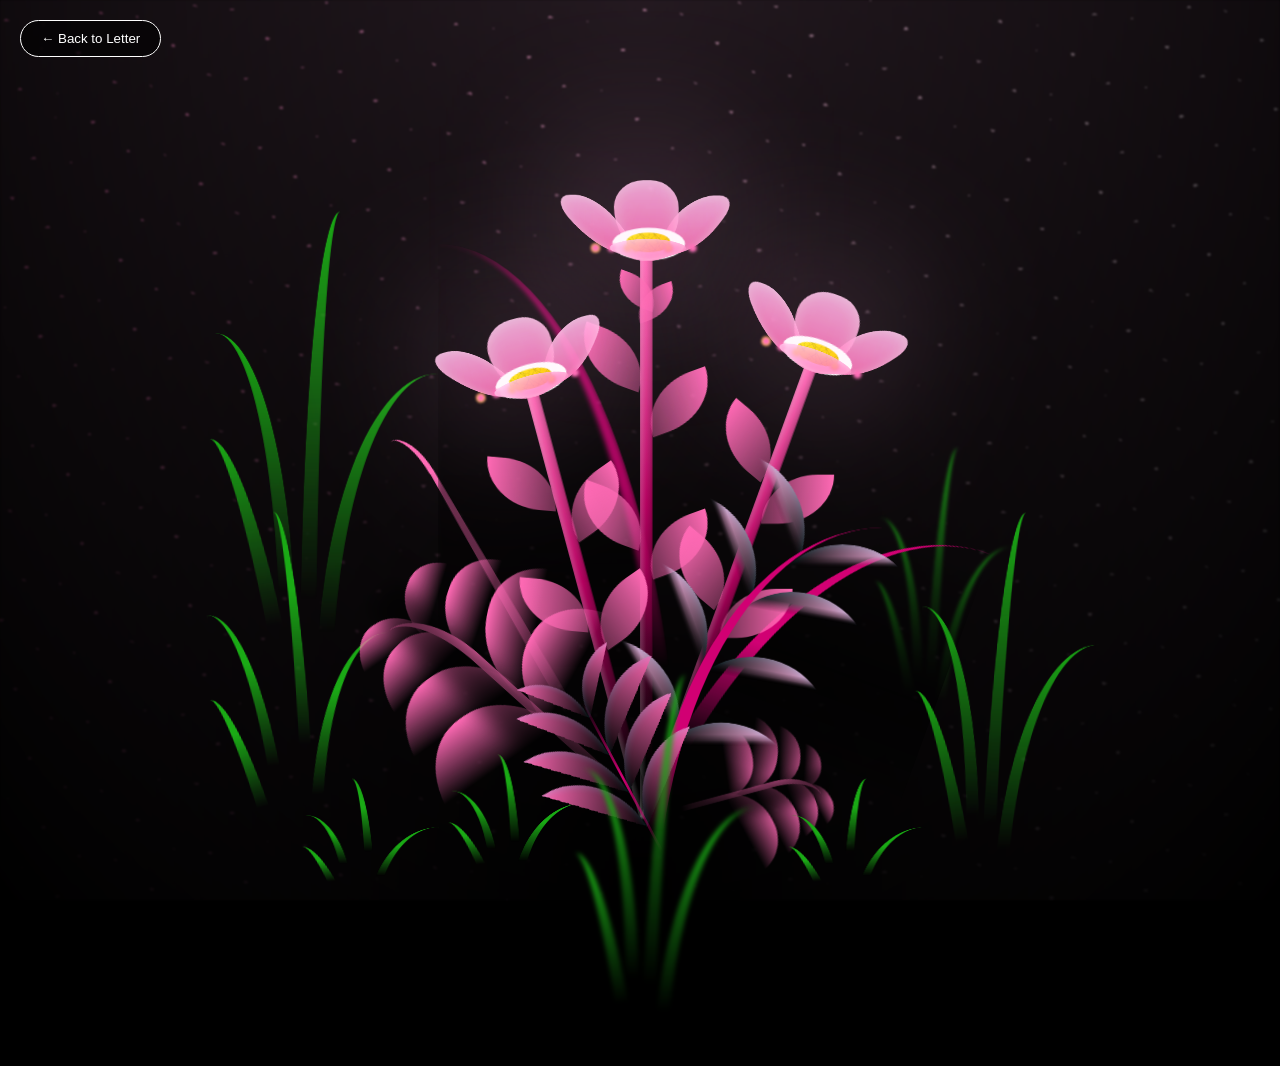
==== commit 640e291a: "Update gift.html" ====
--- a/gift.html
+++ b/gift.html
@@ -2,20 +2,18 @@
 <script src="script.js"></script>
 <body class="container">
       <style>
-        .btn-back {
+  .btn-back {
   position: fixed;
   top: 20px;
   left: 20px;
-  z-index: 1000;
+  z-index: 9999; /* This must be high to sit above the flowers */
   padding: 10px 20px;
   border-radius: 20px;
-  border: 1px solid rgba(255, 255, 255, 0.4);
-  background: rgba(255, 255, 255, 0.1);
-  color: #ffffff;
-  font-family: 'Poppins', sans-serif;
+  border: 1px solid white;
+  background: rgba(0, 0, 0, 0.6);
+  color: white;
   cursor: pointer;
-  backdrop-filter: blur(5px);
-  transition: all 0.3s ease;
+}
 }
 
 .btn-back:hover {
@@ -23,8 +21,14 @@
   transform: translateX(-5px);
 }
     </style>
+<div id="giftPage" class="page hidden" style="background: #000;">
+  
   <button class="btn-back" onclick="backToMessage()">← Back to Letter</button>
 
+  <div class="night"></div>
+  <div class="flowers">
+    </div>
+</div>
   
   <div class="night"></div>
   <div class="flowers">
@@ -425,13 +429,4 @@
         <path d="M23.6 2c-3.363 0-6.258 2.736-7.599 5.594-1.342-2.858-4.237-5.594-7.601-5.594-4.637 0-8.4 3.764-8.4 8.401 0 9.433 9.516 11.906 16.001 21.232 6.13-9.268 15.999-12.1 15.999-21.232 0-4.637-3.763-8.401-8.4-8.401z"></path>
       </svg>
 
-         <script>
-        function backToMessage() {
-  // Hide the flower container (change ID to match your container)
-  document.getElementById("flower-container").classList.add("hidden"); 
-  
-  // Show the message page
-  document.getElementById("messagePage").classList.remove("hidden");
-}
-    </script>
 </body>
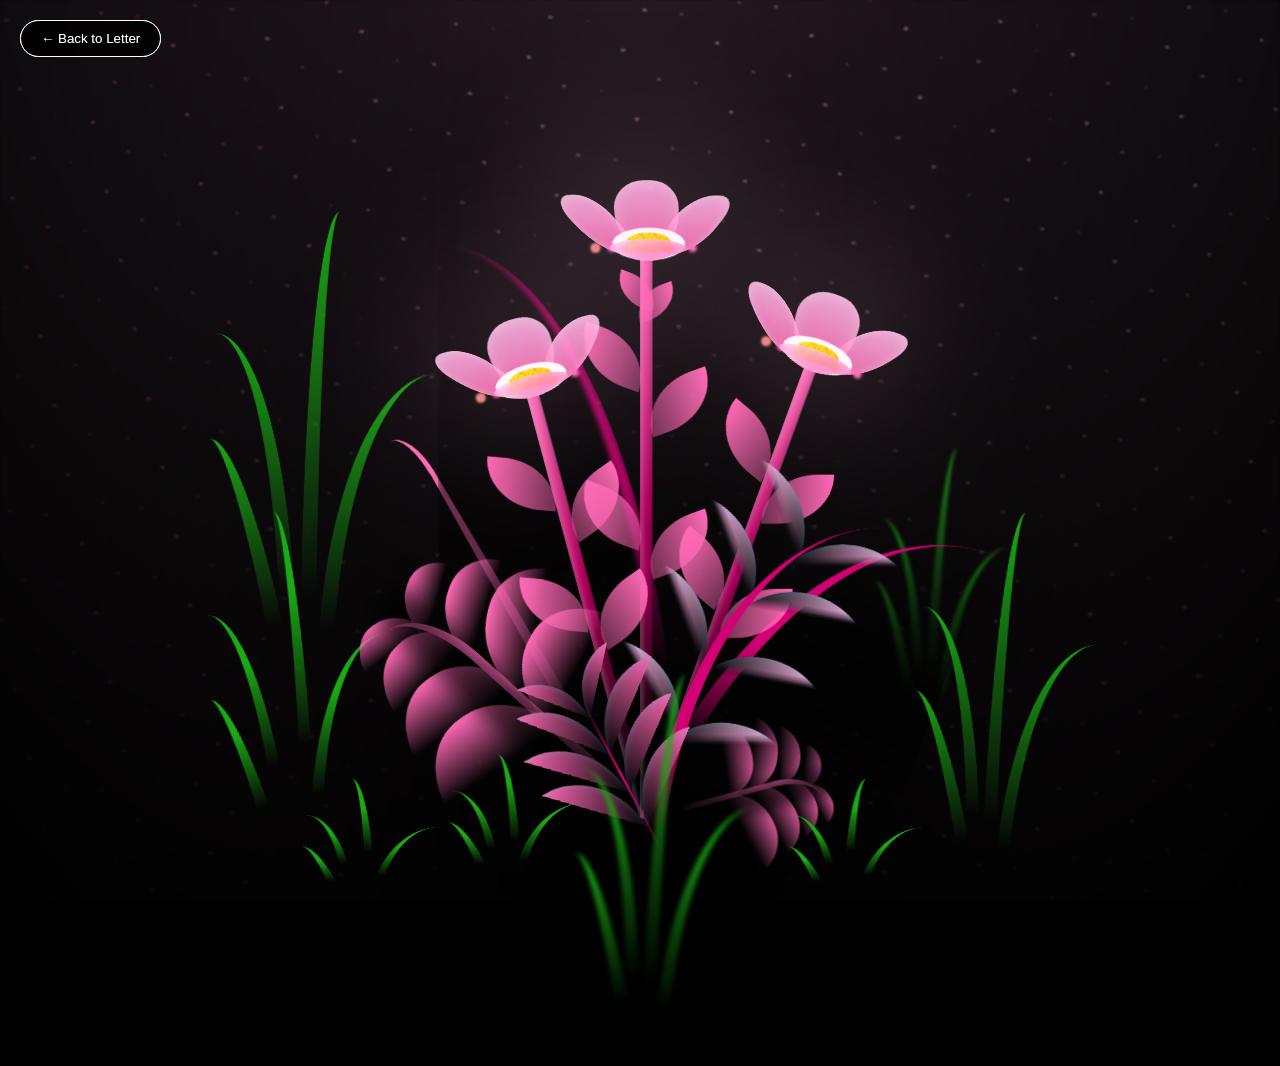
==== commit f0e62ecd: "Update gift.html" ====
--- a/gift.html
+++ b/gift.html
@@ -25,6 +25,10 @@
   
   <button class="btn-back" onclick="backToMessage()">← Back to Letter</button>
 
+      <a href="index.html"">
+  <button class="btn-back">← Back to Letter</button>
+  </a>
+      
   <div class="night"></div>
   <div class="flowers">
     </div>
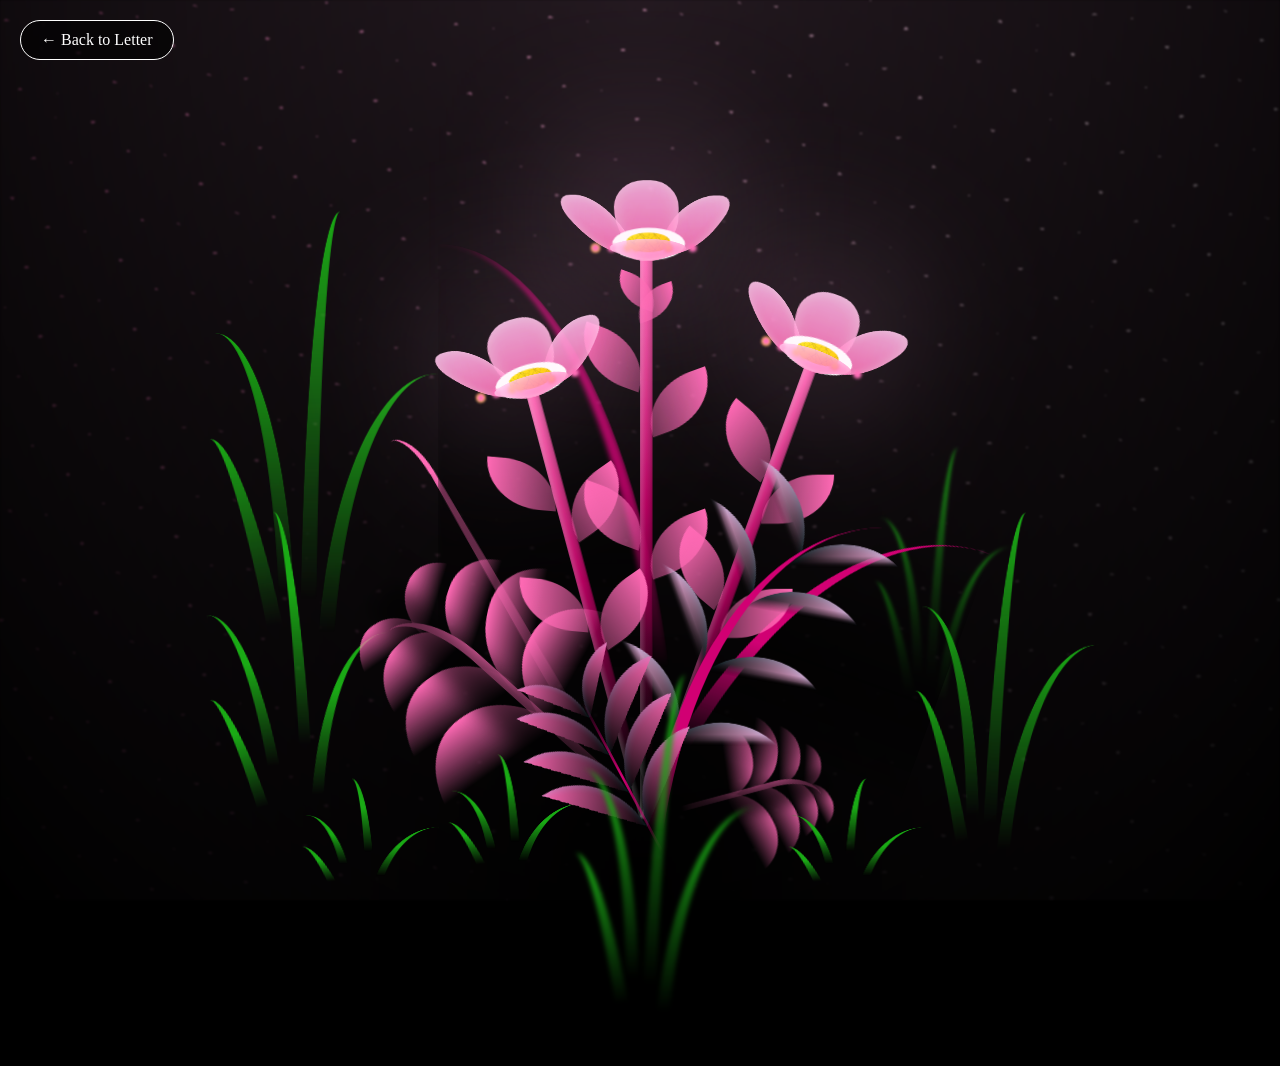
==== commit 11ff495b: "Update gift.html" ====
--- a/gift.html
+++ b/gift.html
@@ -2,33 +2,23 @@
 <script src="script.js"></script>
 <body class="container">
       <style>
-  .btn-back {
+.btn-back {
   position: fixed;
   top: 20px;
   left: 20px;
-  z-index: 9999; /* This must be high to sit above the flowers */
+  z-index: 9999;
   padding: 10px 20px;
   border-radius: 20px;
   border: 1px solid white;
   background: rgba(0, 0, 0, 0.6);
   color: white;
-  cursor: pointer;
+  text-decoration: none;
 }
-}
-
-.btn-back:hover {
-  background: rgba(255, 255, 255, 0.2);
-  transform: translateX(-5px);
-}
+
     </style>
-<div id="giftPage" class="page hidden" style="background: #000;">
   
-  <button class="btn-back" onclick="backToMessage()">← Back to Letter</button>
-
-      <a href="index.html"">
-  <button class="btn-back">← Back to Letter</button>
-  </a>
-      
+  <a href="index.html" class="btn-back">← Back to Letter</a>
+
   <div class="night"></div>
   <div class="flowers">
     </div>
